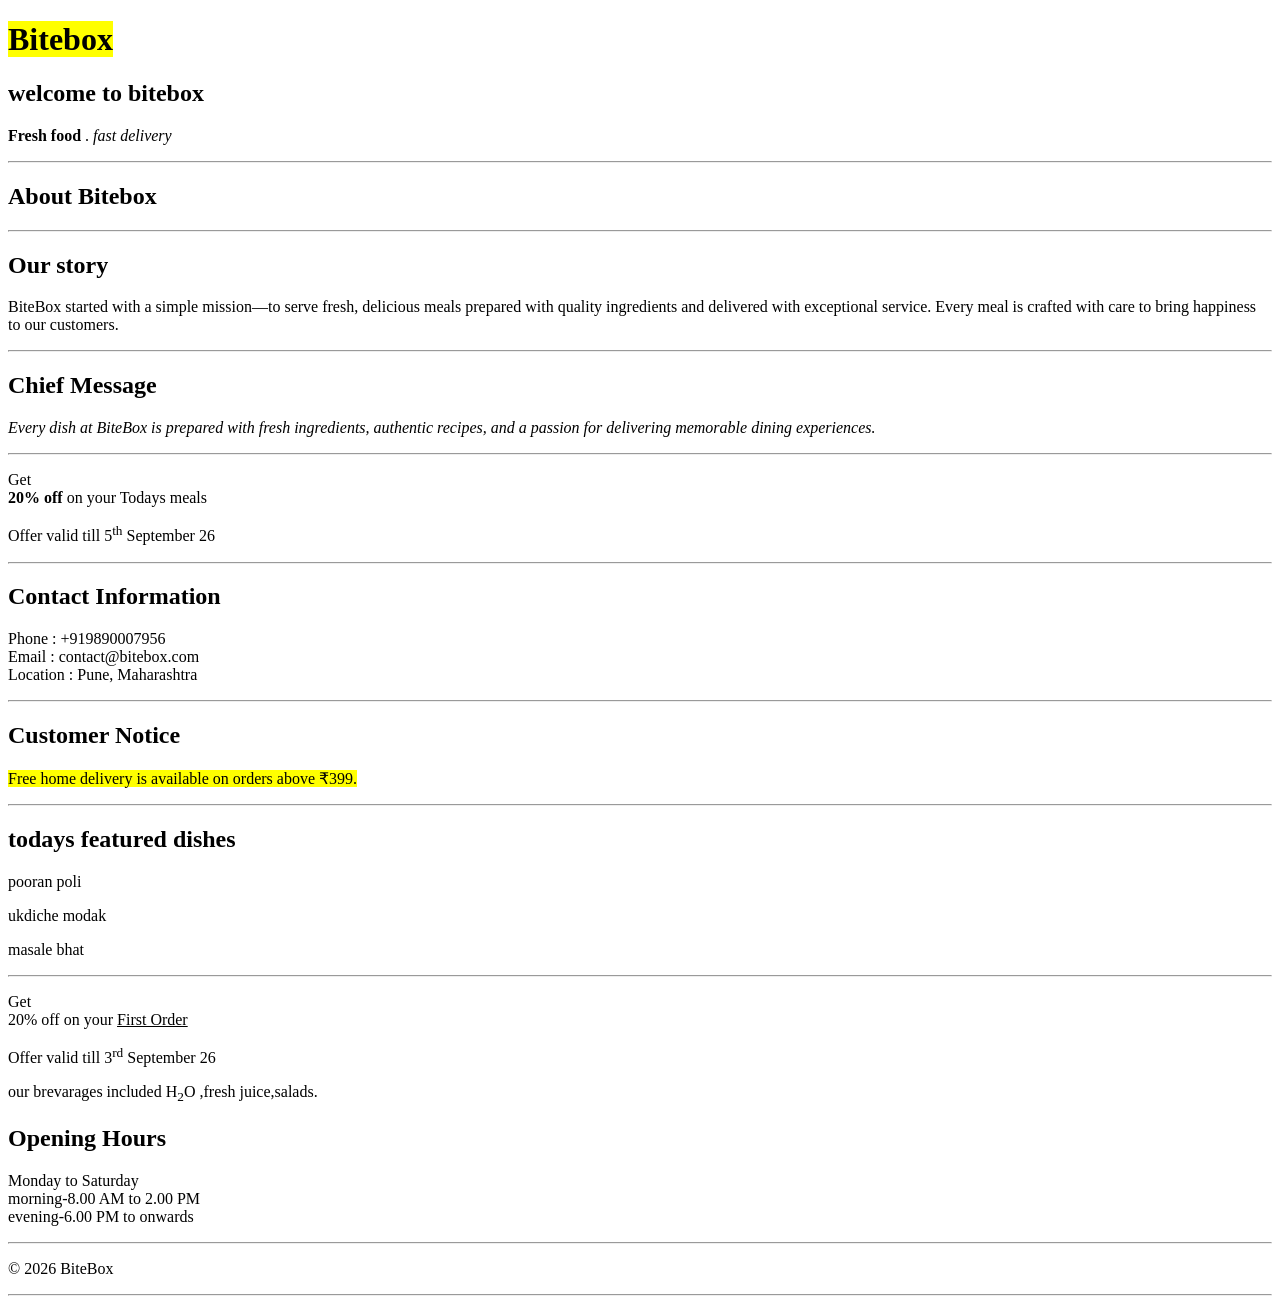
==== index.html @ a199a74f "bitebox code" ====
<!DOCTYPE html>
<html lang="en">
<head>
    <meta charset="UTF-8">
    <meta name="viewport" content="width=device-width, initial-scale=1.0">
    <title>Bitebox</title>
</head>
<body>
    <h1><mark>Bitebox</mark></h1>
    <h2>welcome to bitebox</h2>
    <p><strong>Fresh food</strong> .
        <em> fast delivery </em></p>
    <hr>
    <h2>
        About Bitebox
    </h2>

    <hr>
    <h2>Our story </h2>
    <p>
        BiteBox started with a simple mission—to serve fresh, delicious meals 
  prepared with quality ingredients and delivered with exceptional 
  service. Every meal is crafted with care to bring happiness to our 
  customers.
    </p>

    <hr>
    <h2>Chief Message</h2>
    <p>
        <em>
Every dish at BiteBox is prepared with fresh ingredients, authentic recipes,
and a passion for delivering memorable dining experiences.
</em>
    </p>
     <hr>
    <p>Get <br><strong>20% off </strong>on your Todays meals </p>
    <p>Offer valid till 5<sup>th</sup> September 26</p>

    <hr>
    <p>
        <h2> Contact Information </h2>
        Phone : +919890007956
        <br>
        Email : contact@bitebox.com
        <br>
    Location : Pune, Maharashtra
    </p>
    <hr>
     <h2> Customer Notice </h2>
<p>
  
     <mark>
    Free home delivery is available on orders above ₹399.
    </mark>
  
</p>
    <hr>
   
    <h2>todays featured dishes </h2>
    <p>pooran poli </p>
    <p>ukdiche modak</p>
    <p>masale bhat</p>
   
    <hr>
    <p>Get <br>20% off on your <u>First Order</u> </p>
    <p>Offer valid till 3<sup>rd</sup> September 26</p>
    <p>our brevarages included H<sub>2</sub>O ,fresh juice,salads.</p>
    <h2>Opening Hours </h2>
    <p>Monday to Saturday
   
        <br>
       morning-8.00 AM to 2.00 PM 
    <br>
       evening-6.00 PM to onwards</p>
   
       <hr>
    <p>© 2026 BiteBox</p>
   
    <hr>
</body>
</html>
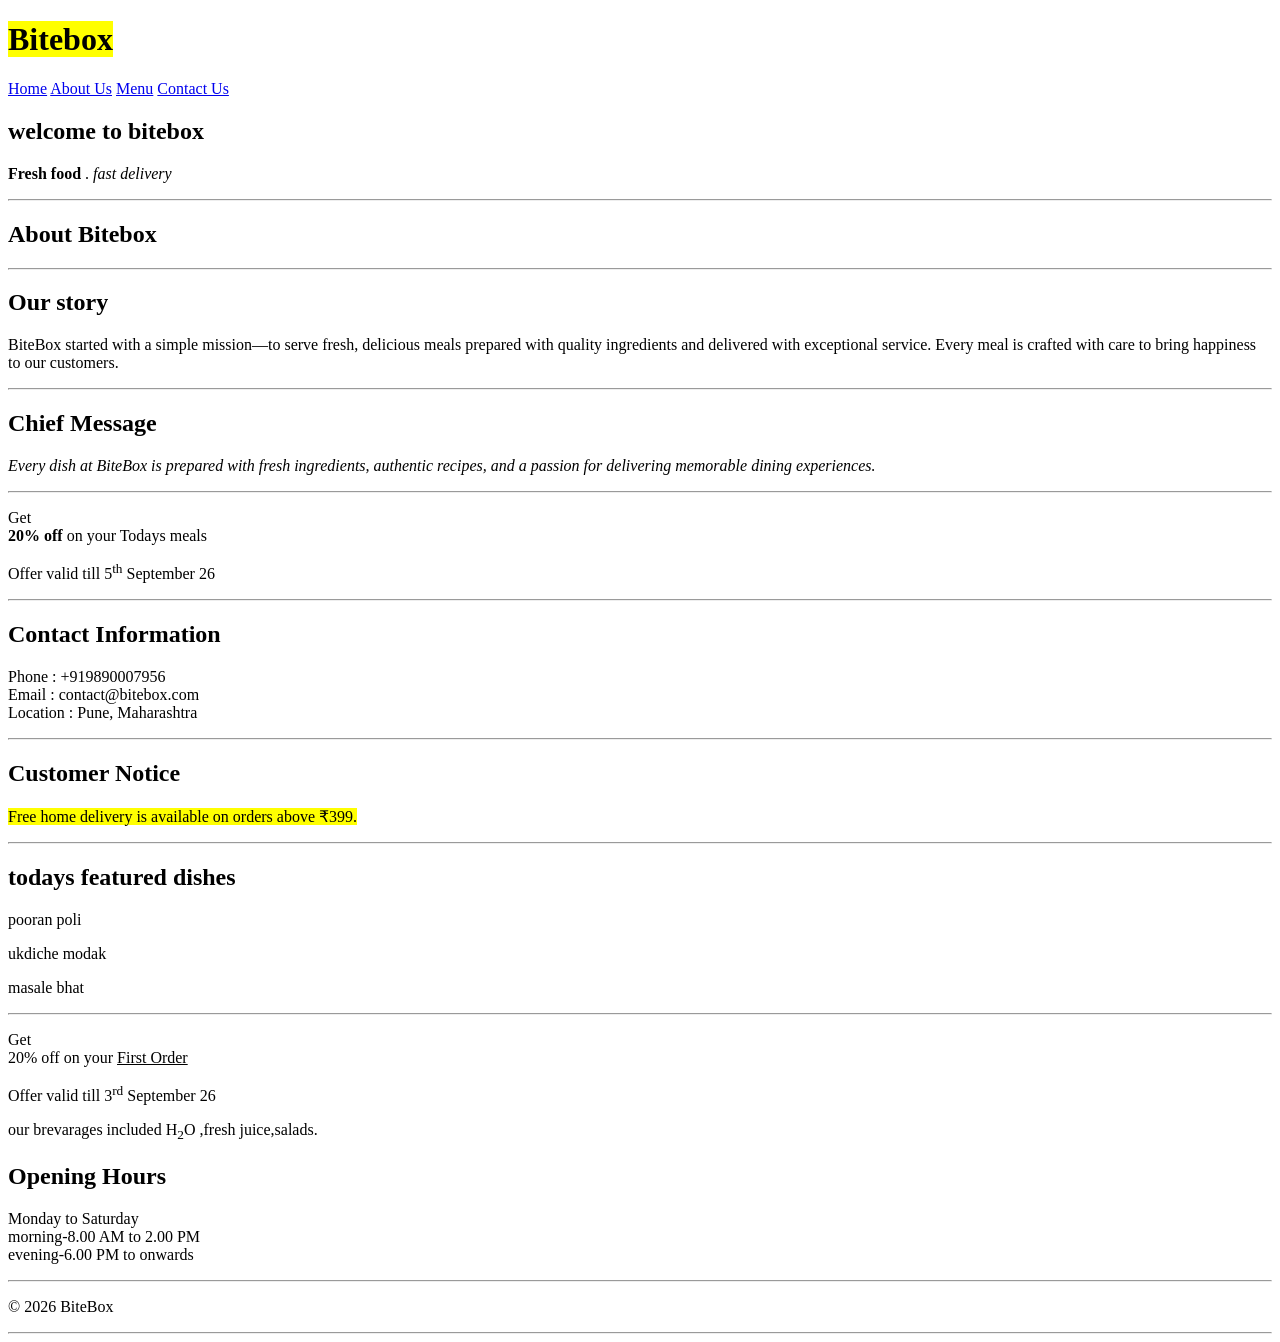
==== commit e1589ea2: "day 3" ====
--- a/index.html
+++ b/index.html
@@ -6,7 +6,17 @@
     <title>Bitebox</title>
 </head>
 <body>
+
+    
     <h1><mark>Bitebox</mark></h1>
+
+    <p>
+     <a href="index.html">Home</a>
+     <a href="about.html">About Us</a>
+     <a href="menu.html">Menu</a>
+     <a href="contact.html">Contact Us</a>
+
+    </p>
     <h2>welcome to bitebox</h2>
     <p><strong>Fresh food</strong> .
         <em> fast delivery </em></p>
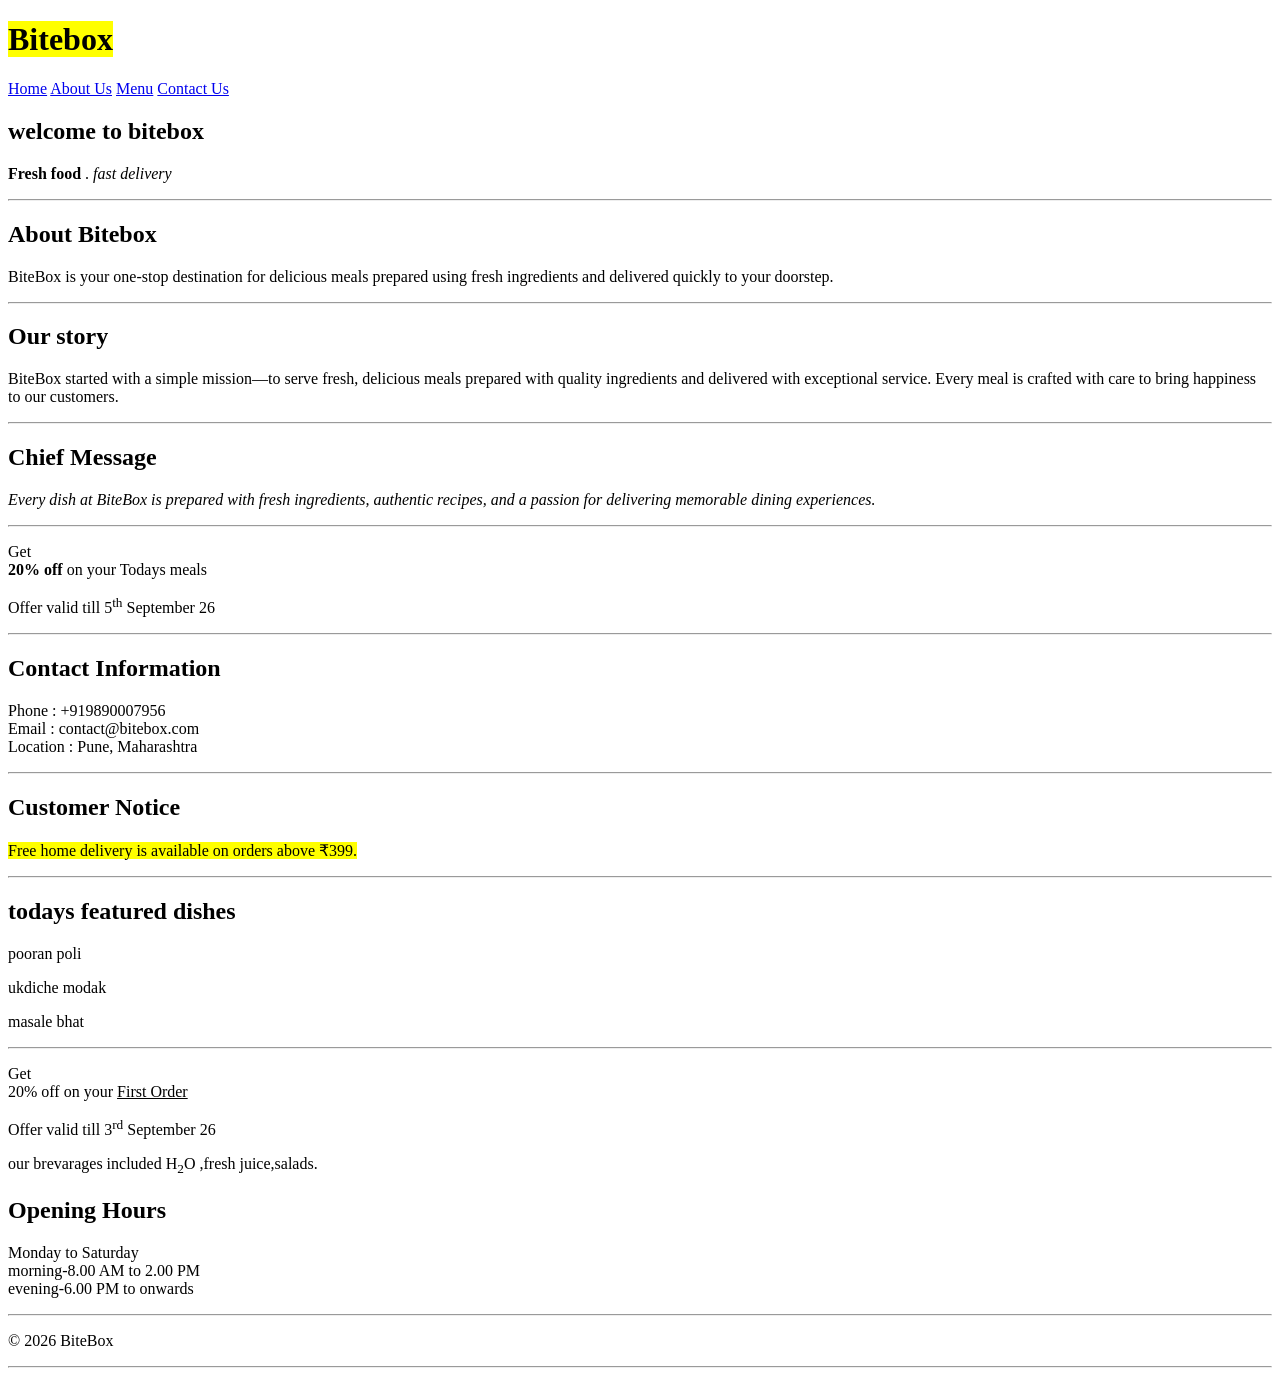
==== commit ef537fcb: "semantic code" ====
--- a/index.html
+++ b/index.html
@@ -10,22 +10,33 @@
     
     <h1><mark>Bitebox</mark></h1>
 
-    <p>
+    <nav>
      <a href="index.html">Home</a>
      <a href="about.html">About Us</a>
      <a href="menu.html">Menu</a>
      <a href="contact.html">Contact Us</a>
 
-    </p>
+    </nav>
+    <main>
+        <section>
     <h2>welcome to bitebox</h2>
     <p><strong>Fresh food</strong> .
         <em> fast delivery </em></p>
+        </section>
     <hr>
+    <section>
     <h2>
         About Bitebox
     </h2>
+    <p>
+         BiteBox is your one-stop destination for delicious meals 
+         prepared using fresh ingredients and delivered quickly
+         to your doorstep.
+        </p>
+    </section>
 
     <hr>
+    <section>
     <h2>Our story </h2>
     <p>
         BiteBox started with a simple mission—to serve fresh, delicious meals 
@@ -33,8 +44,10 @@
   service. Every meal is crafted with care to bring happiness to our 
   customers.
     </p>
+    </section>
 
     <hr>
+    <section>
     <h2>Chief Message</h2>
     <p>
         <em>
@@ -42,11 +55,14 @@
 and a passion for delivering memorable dining experiences.
 </em>
     </p>
+    </section>
      <hr>
+     <section>
     <p>Get <br><strong>20% off </strong>on your Todays meals </p>
     <p>Offer valid till 5<sup>th</sup> September 26</p>
-
+    </section>
     <hr>
+    <section>
     <p>
         <h2> Contact Information </h2>
         Phone : +919890007956
@@ -55,7 +71,9 @@
         <br>
     Location : Pune, Maharashtra
     </p>
+    </section>
     <hr>
+    <aside>
      <h2> Customer Notice </h2>
 <p>
   
@@ -64,17 +82,20 @@
     </mark>
   
 </p>
+</aside>
     <hr>
-   
+   <article>
     <h2>todays featured dishes </h2>
     <p>pooran poli </p>
     <p>ukdiche modak</p>
     <p>masale bhat</p>
-   
+   </article>
     <hr>
     <p>Get <br>20% off on your <u>First Order</u> </p>
     <p>Offer valid till 3<sup>rd</sup> September 26</p>
     <p>our brevarages included H<sub>2</sub>O ,fresh juice,salads.</p>
+
+    <section>
     <h2>Opening Hours </h2>
     <p>Monday to Saturday
    
@@ -82,9 +103,13 @@
        morning-8.00 AM to 2.00 PM 
     <br>
        evening-6.00 PM to onwards</p>
+    </section>
+ </main>
    
        <hr>
+       <footer>
     <p>© 2026 BiteBox</p>
+    </footer>
    
     <hr>
 </body>
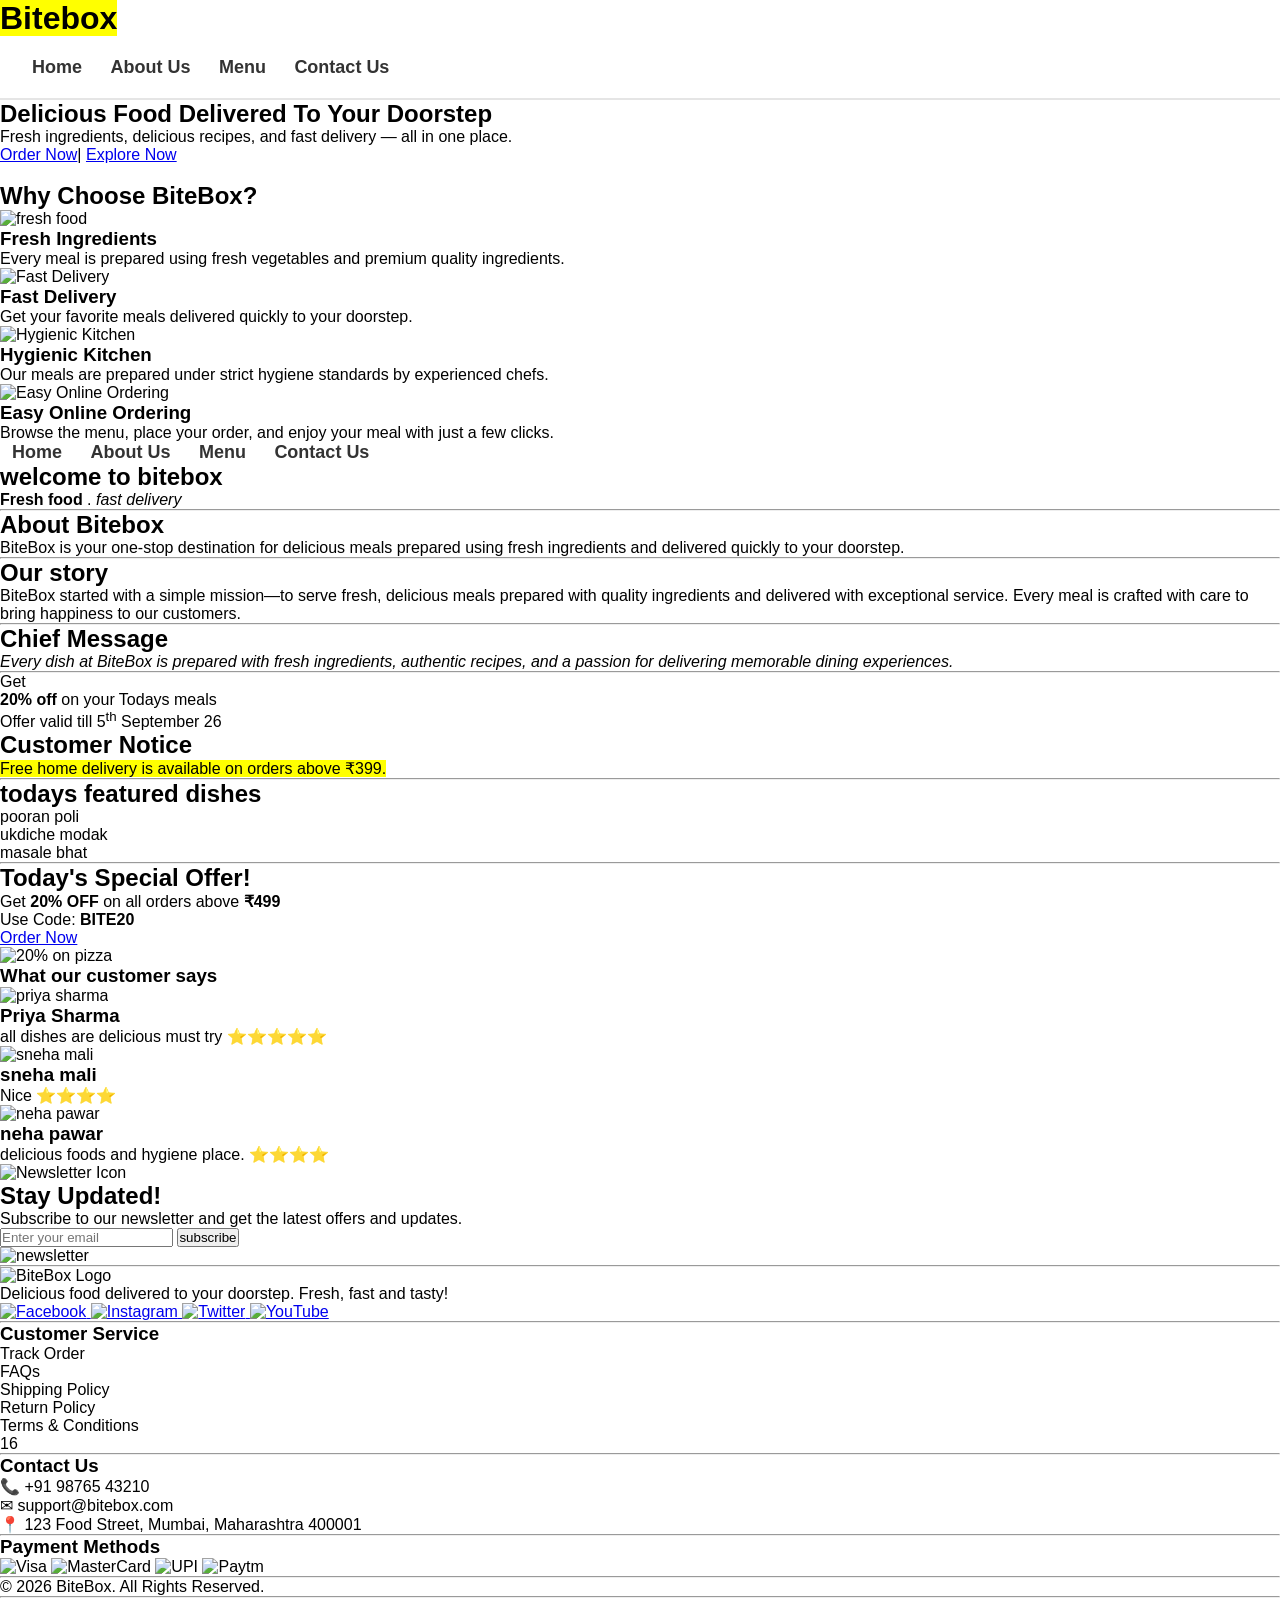
==== commit a05de5a1: "add section,css&more" ====
--- a/index.html
+++ b/index.html
@@ -4,12 +4,70 @@
     <meta charset="UTF-8">
     <meta name="viewport" content="width=device-width, initial-scale=1.0">
     <title>Bitebox</title>
+    <link rel="stylesheet" href="./css/style.css">
 </head>
 <body>
 
     
     <h1><mark>Bitebox</mark></h1>
-
+    
+    <header>
+    <nav>
+         <a href="index.html">Home</a>
+     <a href="about.html">About Us</a>
+     <a href="menu.html">Menu</a>
+     <a href="contact.html">Contact Us</a>
+    </nav>
+    </header>
+    
+    <Section><!--hero section-->
+    <h1> Delicious Food Delivered To Your Doorstep</h1>
+    <p>
+        Fresh ingredients, delicious recipes, and fast delivery 
+        — all in one place.
+    </p>
+    <a href="menu.html">Order Now</a>|
+    <a href="menu.html">Explore Now</a>
+    </Section>
+    <br>
+    <section id="features"><!--why choose bitebox-->
+      <h2>Why Choose BiteBox?</h2>
+      <article>
+        <img src="C:\bitebox\assets\images\fresh" alt="fresh food" width="80">
+        <h3>Fresh Ingredients</h3>
+        <p>
+            Every meal is prepared using fresh vegetables and premium 
+                    quality ingredients.
+        </p>
+      </article>
+      <article>
+                <img src="C:\bitebox\assets\images\fast_delivery.jpeg" 
+                alt="Fast Delivery" width="80">
+                <h3>Fast Delivery</h3>
+                <p>
+                    Get your favorite meals delivered quickly to your doorstep.
+                </p>
+    </article>   
+     <article>
+                <img src="C:\bitebox\assets\images\hygienic.jpeg" alt="Hygienic Kitchen" 
+                 width="80">
+                <h3>Hygienic Kitchen</h3>
+                <p>
+                    Our meals are prepared under strict hygiene standards by 
+                    experienced chefs.
+                </p>
+     </article>
+     <article>
+                <img src="C:\bitebox\assets\images\easy.jpeg" alt="Easy Online Ordering" 
+                width="80">
+                <h3>Easy Online Ordering</h3>
+                <p>
+                    Browse the menu, place your order, and enjoy your meal with 
+                    just a few clicks.
+                </p>
+            </article>
+
+    </section>
     <nav>
      <a href="index.html">Home</a>
      <a href="about.html">About Us</a>
@@ -61,18 +119,7 @@
     <p>Get <br><strong>20% off </strong>on your Todays meals </p>
     <p>Offer valid till 5<sup>th</sup> September 26</p>
     </section>
-    <hr>
-    <section>
-    <p>
-        <h2> Contact Information </h2>
-        Phone : +919890007956
-        <br>
-        Email : contact@bitebox.com
-        <br>
-    Location : Pune, Maharashtra
-    </p>
-    </section>
-    <hr>
+   
     <aside>
      <h2> Customer Notice </h2>
 <p>
@@ -91,24 +138,143 @@
     <p>masale bhat</p>
    </article>
     <hr>
-    <p>Get <br>20% off on your <u>First Order</u> </p>
-    <p>Offer valid till 3<sup>rd</sup> September 26</p>
-    <p>our brevarages included H<sub>2</sub>O ,fresh juice,salads.</p>
-
-    <section>
-    <h2>Opening Hours </h2>
-    <p>Monday to Saturday
-   
-        <br>
-       morning-8.00 AM to 2.00 PM 
-    <br>
-       evening-6.00 PM to onwards</p>
-    </section>
+
+
+    <!--offer section -->
+    <section id="offer">
+        <div class="offer_content">
+            <h2>Today's Special Offer!</h2>
+            <p> Get <strong>20% OFF</strong> on all orders above 
+                <strong>₹499</strong>
+            </p>
+            <p> Use Code: <strong>BITE20</strong> </p>
+                <a href="menu.html"> Order Now </a>
+        </div>
+
+        <div class="offer_image">
+        <img src="C:\bitebox\assets\images\pizza_discount.jpeg" alt="20% on pizza" width="420" height="420>
+        <img src="C:\bitebox\assets\images\badge.jpeg" alt="garde1" width="180" 
+                height="180">
+        </div>
+    </section>
+
+    <!--customer reviwes-->
+    <section id="reviwes--">
+        <h3>What our customer says</h3>
+        <article>
+        <img src="C:\bitebox\assets\images\customer1.jpeg" alt="priya sharma" width="80" height="80">
+        <h3>Priya Sharma</h3>
+        <p>all dishes are delicious must try 
+            <span>⭐️⭐️⭐️⭐️⭐️</span>
+        </p>
+        </article>
+
+        <article>
+        <img src="C:\bitebox\assets\images\customer2.jpeg" alt="sneha mali" width="80" height="80">
+        <h3>sneha mali</h3>
+        <p>Nice 
+            <span>⭐️⭐️⭐️⭐️</span>
+        </p>
+        </article>
+
+        <article>
+        <img src="C:\bitebox\assets\images\customer3.jpeg" alt="neha pawar" width="80" height="80">
+        <h3>neha pawar</h3>
+        <p>delicious foods and hygiene place.
+            <span>⭐️⭐️⭐️⭐️</span>
+        </p>
+        </article>
+    </section>
+    
+    <section id="news_letter">
+        <div class="newsletter-content">
+        <img src="C:\bitebox\assets\images\mail.jpeg" alt="Newsletter Icon">
+        <div>
+            <h2>Stay Updated!</h2>
+            <p> Subscribe to our newsletter and get the latest
+                offers and updates.
+            </p>
+        </div>
+     </div>
+
+     <div class="newsletter_form">
+    <input type="text" placeholder="Enter your email">
+    <button>subscribe</button>
+    </div>
+
+    <div class="newsletter_image">
+        <img src="C:\bitebox\assets\images\newsletter.jpeg" alt="newsletter" width="180" height="120">
+    </div>
+    </section>
+    
+    
  </main>
    
        <hr>
        <footer>
-    <p>© 2026 BiteBox</p>
+    <!--footer section-->
+    <footer>
+
+    <!-- Footer Logo Section -->
+    <section>
+        <img src="C:\bitebox\assets\images\footer_logo.jpg" alt="BiteBox Logo" width="180">
+        <p> Delicious food delivered to your doorstep.
+            Fresh, fast and tasty!
+        </p>
+
+        <a href="#">
+            <img src="C:\bitebox\assets\images\facebook.png" alt="Facebook" width="35" height="35">
+        </a>
+
+        <a href="#">
+            <img src="C:\bitebox\assets\images\instagram.jpeg" alt="Instagram" width="35" height="35">
+        </a>
+
+        <a href="#">
+            <img src="C:\bitebox\assets\images\twitter.jpeg" alt="Twitter" width="35" height="35">
+        </a>
+        <a href="#">
+            <img src="C:\bitebox\assets\images\youtube.jpeg" alt="YouTube" width="35" height="35">
+        </a>
+    </section>
+
+    <hr>
+    <!-- Customer Service -->
+    <section>
+        <h3>Customer Service</h3>
+        <ul>
+            <li>Track Order</li>
+            <li>FAQs</li>
+            <li>Shipping Policy</li>
+            <li>Return Policy</li>
+            <li>Terms & Conditions</li>
+        </ul>
+16
+    </section>
+
+    <hr>
+
+    <!-- Contact Information -->
+    <section>
+        <h3>Contact Us</h3>
+        <p>📞 +91 98765 43210</p>
+        <p>✉ support@bitebox.com</p>
+        <p>📍 123 Food Street, Mumbai, Maharashtra 400001 </p>
+    </section>
+
+    <hr>
+
+    <!-- Payment Methods -->
+    <section>
+        <h3>Payment Methods</h3>
+        <img src="C:\bitebox\assets\images\visa.jpg" alt="Visa" width="60">
+        <img src="C:\bitebox\assets\images\mastercard.png" alt="MasterCard" width="60">
+        <img src="C:\bitebox\assets\images\upi.png" alt="UPI" width="60">
+        <img src="C:\bitebox\assets\images\paytm.jpeg"  alt="Paytm" width="60">
+    </section>
+
+    <hr>
+    <p> © 2026 BiteBox. All Rights Reserved. </p>
     </footer>
    
     <hr>
--- a/css/style.css
+++ b/css/style.css
@@ -0,0 +1,26 @@
+*{
+    margin: 0;
+    padding:0;
+    box-sizing: border-box;
+    font-family: Arial, Helvetica, sans-serif;
+}
+
+header{
+    background-color:#ffffff;
+    padding: 20px;
+    border-bottom: 2px solid #e5e5e5;
+}
+
+nav a{
+text-decoration: none;
+    color: #333333;
+    font-size: 18px;
+    font-weight: 600;
+    margin: 0 12px;
+
+}
+
+nav a:hover{
+    color: #ff6b00;
+    text-decoration: underline;
+}
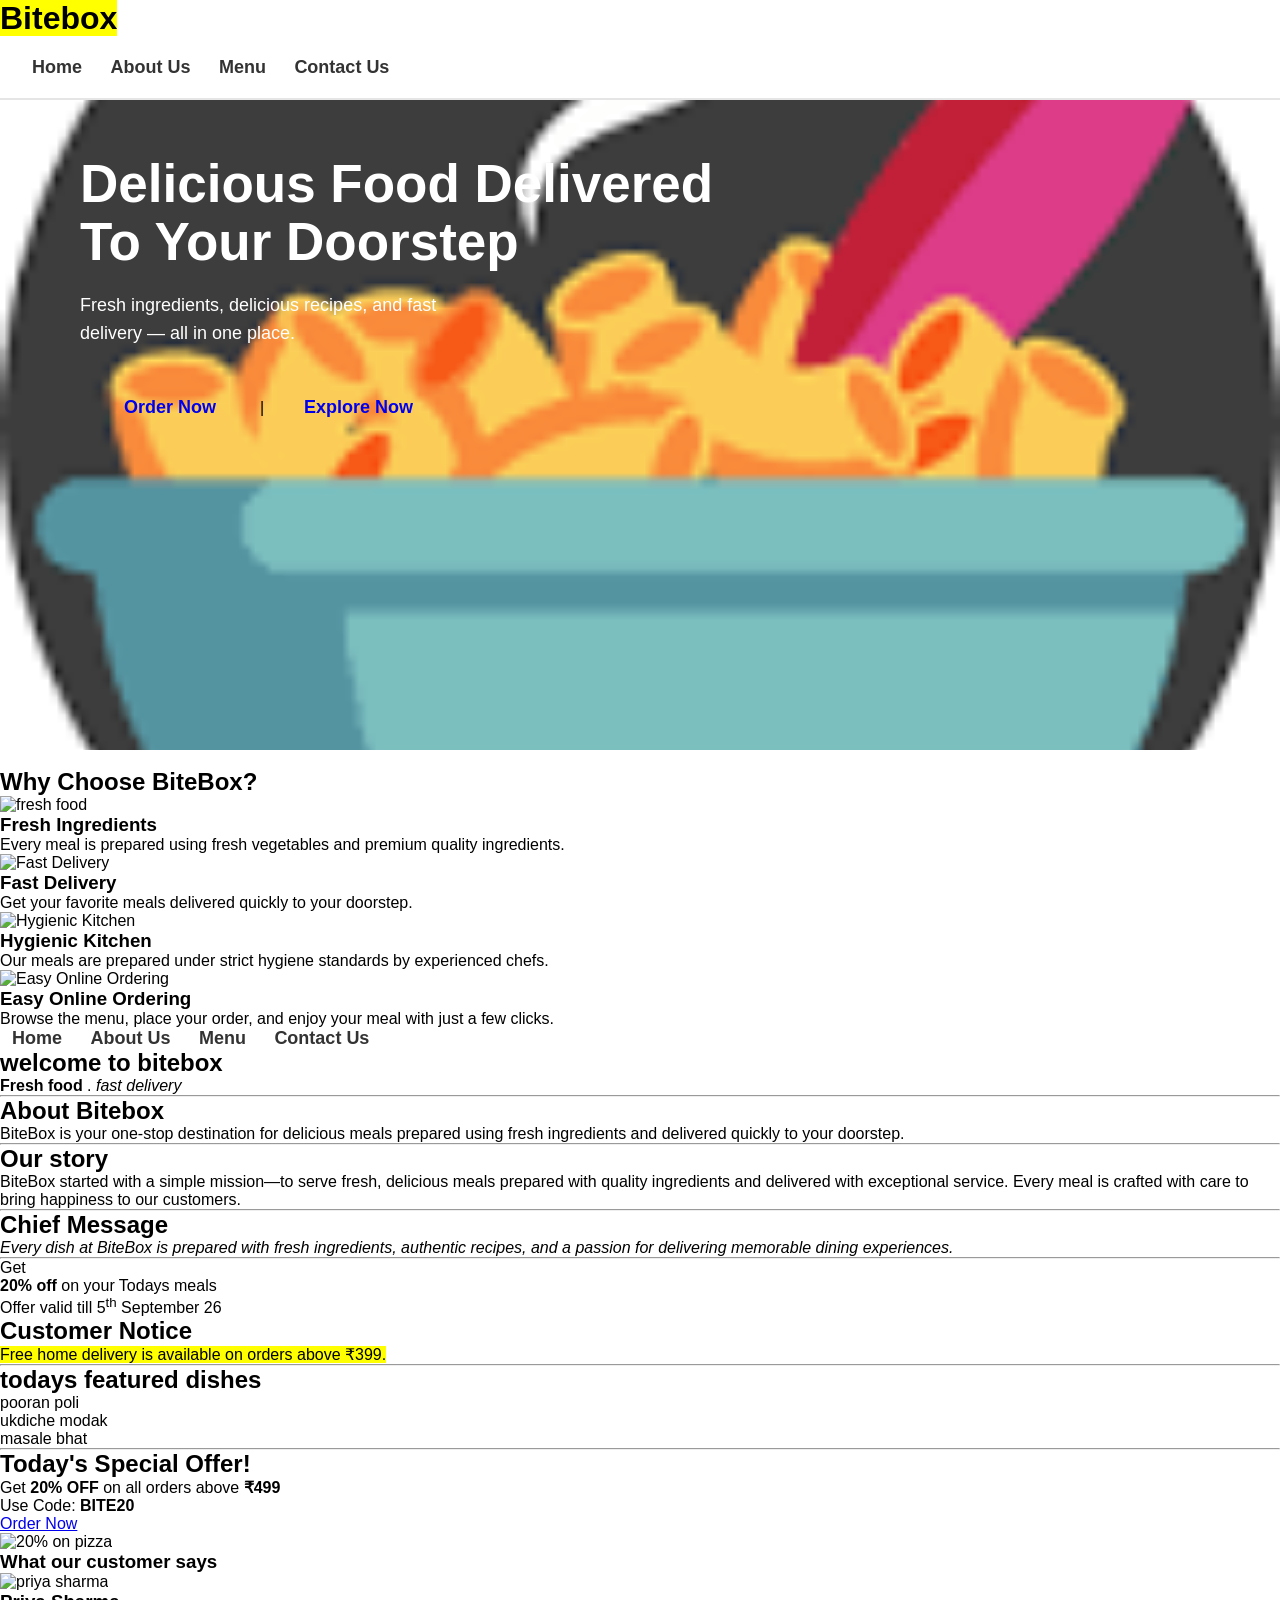
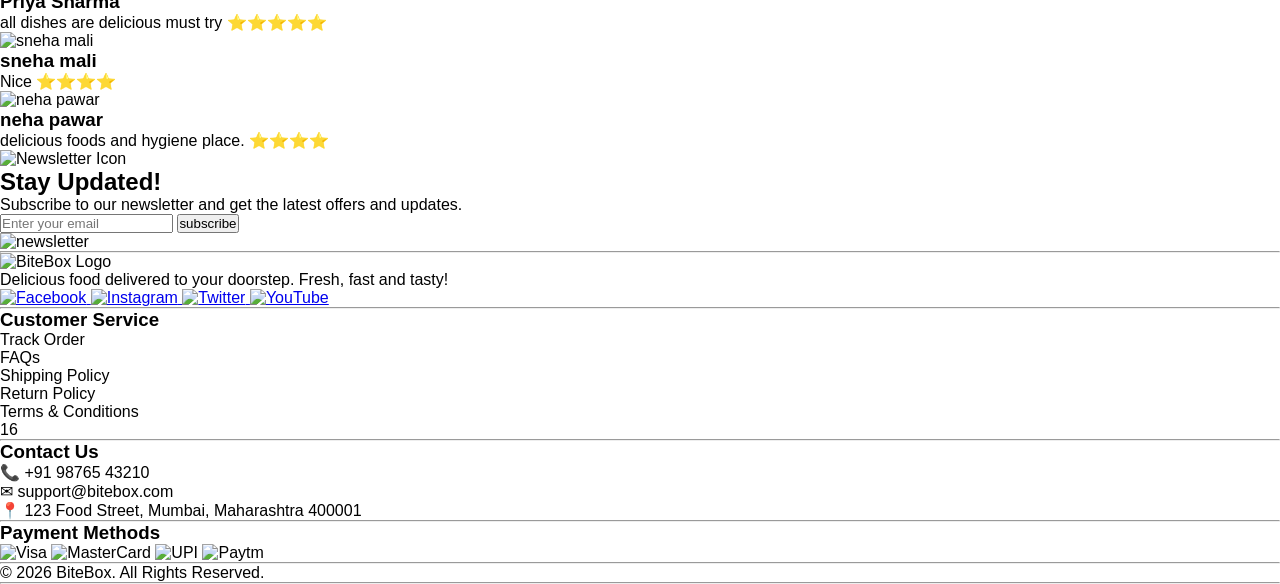
==== commit da0a47fb: "css adding" ====
--- a/index.html
+++ b/index.html
@@ -5,6 +5,12 @@
     <meta name="viewport" content="width=device-width, initial-scale=1.0">
     <title>Bitebox</title>
     <link rel="stylesheet" href="./css/style.css">
+    
+    <link rel="preconnect" href="https://fonts.googleapis.com">
+    <link rel="preconnect" href="https://fonts.gstatic.com" crossorigin>
+    <link href="https://fonts.googleapis.com/css2?family=Great+Vibes&family
+    =Montserrat:wght@400;600;700;800&family=Pacifico&family=Poppins:wght@300;
+    400;500;600;700&display=swap" rel="stylesheet">
 </head>
 <body>
 
@@ -20,14 +26,16 @@
     </nav>
     </header>
     
-    <Section><!--hero section-->
+    <Section id="home-hero"><!--hero section-->
     <h1> Delicious Food Delivered To Your Doorstep</h1>
     <p>
         Fresh ingredients, delicious recipes, and fast delivery 
         — all in one place.
     </p>
+    <div class="hero-buttons">
     <a href="menu.html">Order Now</a>|
     <a href="menu.html">Explore Now</a>
+    </div>
     </Section>
     <br>
     <section id="features"><!--why choose bitebox-->
--- a/css/style.css
+++ b/css/style.css
@@ -23,4 +23,314 @@
 nav a:hover{
     color: #ff6b00;
     text-decoration: underline;
-}+}
+
+#home-hero{
+ 
+    background-image: url(../assets/images/pasta_icon.png);
+ 
+    background-repeat: no-repeat;
+ 
+    background-position: center;
+ 
+    background-size: cover;
+ 
+    height: 650px;
+    padding: 55px 80px;
+
+}
+
+#home-hero h1{
+    color: white;
+    font-family: "Montserrat", sans-serif;
+    font-size: 53px;
+    font-weight: 800;
+    line-height: 58px;
+    width: 650px;
+    margin-bottom: 20px;
+}
+
+#home-hero h1 span{
+    color: #F5A300;
+}
+
+#home-hero p{
+ 
+    color: white;
+ 
+    font-size: 18px;
+ 
+    line-height: 28px;
+ 
+    width: 420px;
+ 
+    margin-bottom: 35px;
+ 
+}
+
+.hero-buttons{
+    margin-top: 35px;
+}
+ 
+.hero-buttons a{
+    display: inline-block;
+    min-width: 180px;
+    padding: 15px 30px;
+    text-align: center;
+    text-decoration: none;
+    font-size: 18px;
+    font-weight: 600;
+    border-radius: 6px;
+    transition: 0.3s;
+}
+
+.order-btn{
+ 
+    background-color: #F44336;
+ 
+    color: white;
+ 
+    margin-right: 15px;
+    
+ 
+}
+ 
+.menu-btn{
+ 
+    background-color: transparent;
+ 
+    color: white;
+ 
+    border: 2px solid white;
+
+}
+.order-btn:hover{
+ 
+    background-color: #D32F2F;
+ 
+}
+ 
+.menu-btn:hover{
+ 
+    background-color: white;
+ 
+    color: #222;
+ 
+}
+
+#menu-hero{
+    background-image: url("../assets/images/menubackground.jpeg");
+
+    background-repeat:repeat;
+
+    background-position: center;
+
+    background-size: cover;
+    width:400px;
+    height: 320px;
+    text-align: center;
+    padding-top: 65px;
+    
+}
+
+#menu-hero h1{
+    font-family: "Great Vibes", cursive;
+   font-size:56px;
+   line-height:60px;
+
+    font-weight: 400;
+
+    color: white;
+
+    text-align: center;
+
+    text-shadow: 2px 2px 8px rgba(0,0,0,0.5);
+
+    margin-bottom: 10px;
+
+}
+
+
+#menu-hero p{
+    color: white;
+
+    font-size: 20px;
+
+    line-height: 34px;
+
+    width: 700px;
+
+    text-align: center;
+
+    margin: 0 auto 35px;
+}
+
+#categories{
+
+    background-color: #ffffff;
+
+    padding: 60px 80px;
+
+    text-align: center;
+
+}
+
+#categories h2{
+    font-size: 40px;
+
+    font-weight: 700;
+
+    color: #222222;
+
+    margin-bottom: 50px;
+
+    position: relative;
+
+    display: inline-block;
+}
+
+#categories h2{
+    font-size: 40px;
+
+    font-weight: 700;
+
+    color: #222222;
+
+    margin-bottom: 50px;
+
+    position: relative;
+
+    display: inline-block;
+}
+
+#contact-hero{
+    background-image: url("../assets/images/contactbackground.jpeg");
+ 
+    background-repeat: no-repeat;
+ 
+    background-position: 100% 80%;
+ 
+    background-size: cover;
+ 
+    height: 320px;
+ 
+    padding: 60px 80px;
+ 
+    text-align: left;
+}
+
+#contact-hero h2{
+    color:#D32F2F;
+ 
+    font-size: 52px;
+ 
+    font-weight: 700;
+ 
+    margin-bottom: 10px;
+}
+ 
+#contact-hero h2 span{
+ 
+    color: #ff6b00;
+}
+
+/* Contact Hero Subtitle */
+#contact-hero h3{
+ 
+    color:#D32F2F;
+ 
+    font-size: 24px;
+ 
+    font-weight: 500;
+ 
+    margin-bottom: 20px;
+ 
+}
+
+#contact-hero hr{
+    width: 70px;
+ 
+    height: 4px;
+ 
+    background-color: #ff6b00;
+ 
+    border: none;
+ 
+    border-radius: 10px;
+ 
+    margin-bottom: 25px;
+}
+
+/* Contact Hero Description */
+ 
+#contact-hero p{
+ 
+    color:black;
+ 
+    font-size: 18px;
+ 
+    line-height: 30px;
+ 
+    width: 460px;
+ 
+}
+
+#about-hero{
+    background-image: url("../assets/images/restaurantbackground.jpeg");
+ 
+    background-repeat: no-repeat;
+ 
+    background-position: center;
+ 
+    background-size: cover;
+ 
+    height: 320px;
+ 
+    padding: 60px 80px;
+ 
+    text-align: center;
+}
+
+#about-hero h2{
+    color: #ffffff;
+    font-family: "Montserrat", sans-serif;
+    font-size: 72px;
+    font-weight: 700;
+    line-height: 54px;
+    margin-bottom: 10px;
+}
+ 
+/* About Highlight */
+#about-hero h2 span{
+    font-family: "Allura", cursive;
+    color: #ff6b00;
+    font-size: 62px;
+    font-weight: 400;
+}
+
+#about-hero p{
+ 
+    color: #ffffff;
+ 
+    font-size: 22px;
+ 
+    font-weight: 400;
+ 
+    margin-bottom: 18px;
+ 
+}
+
+	
+#about-hero hr{
+ 
+    width: 45px;
+ 
+    height: 3px;
+ 
+    background-color: #ff6b00;
+ 
+    border: none;
+ 
+    border-radius: 20px;
+ 
+}
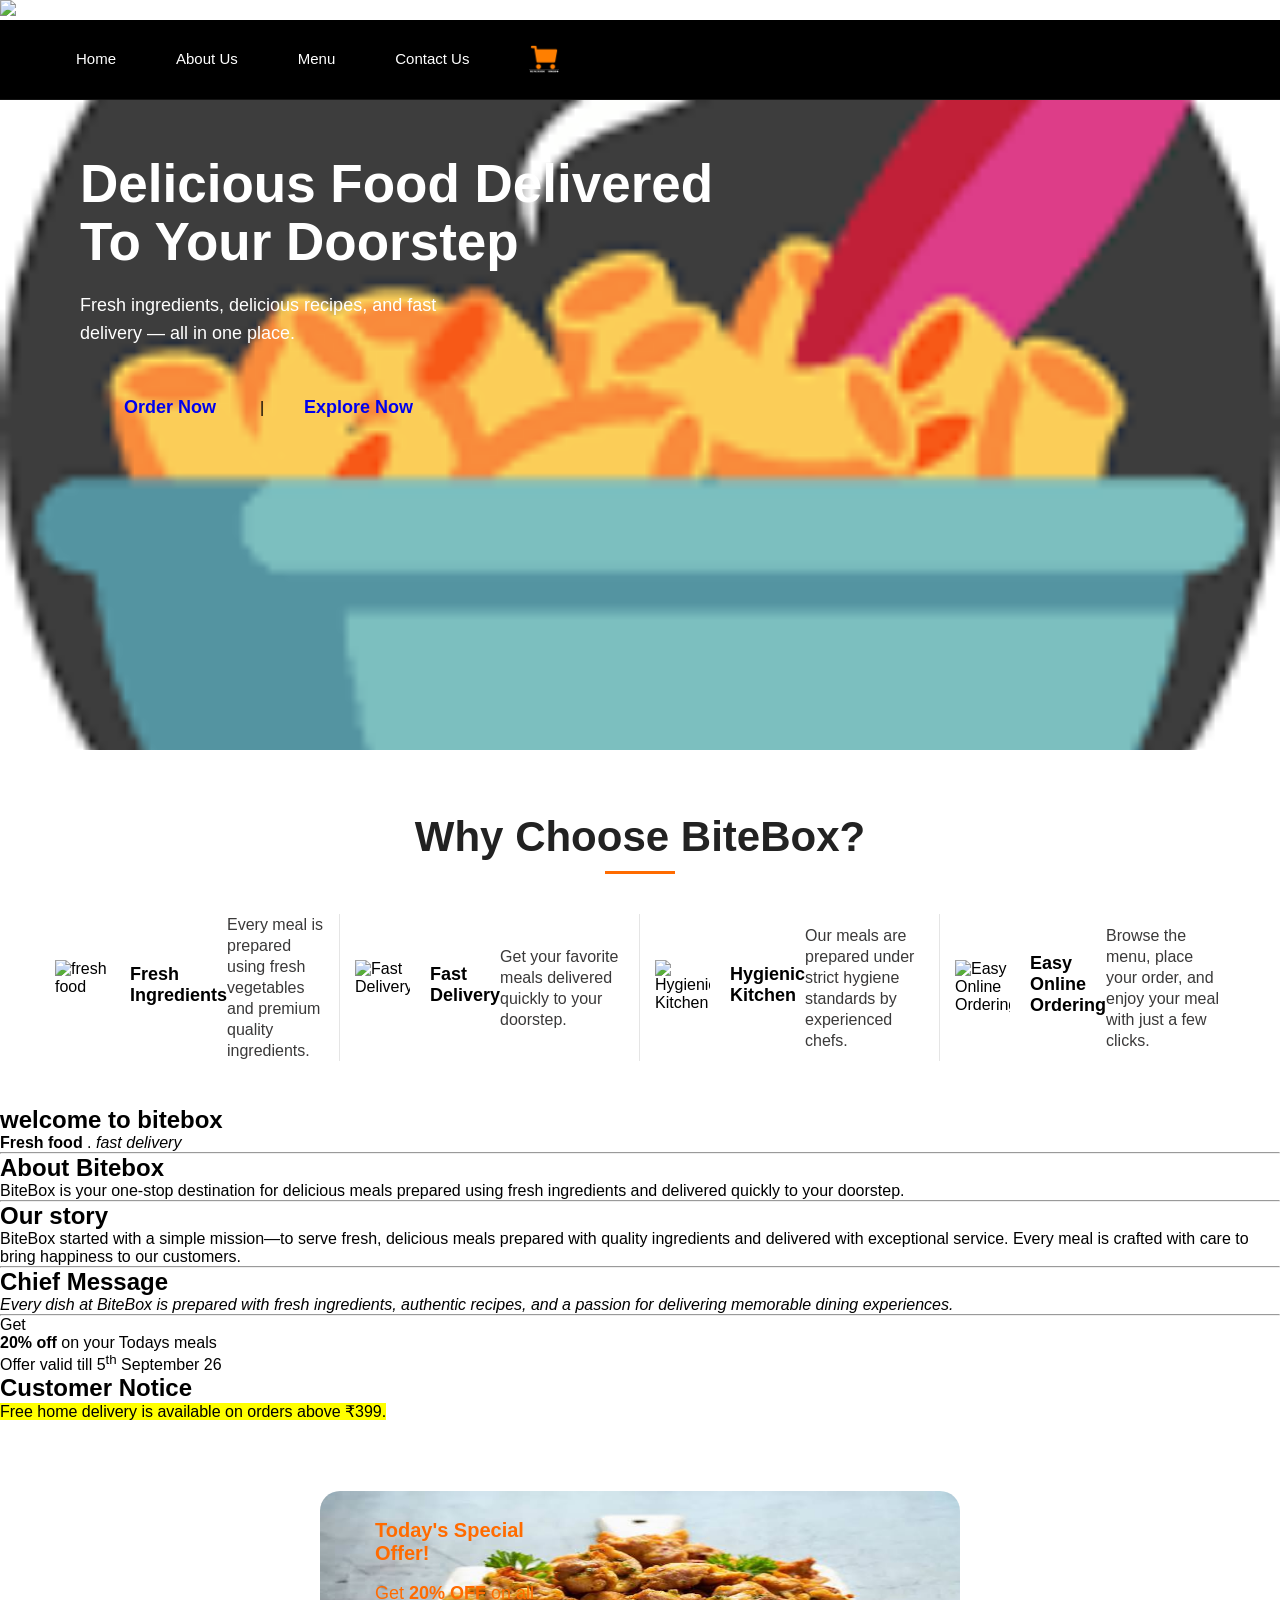
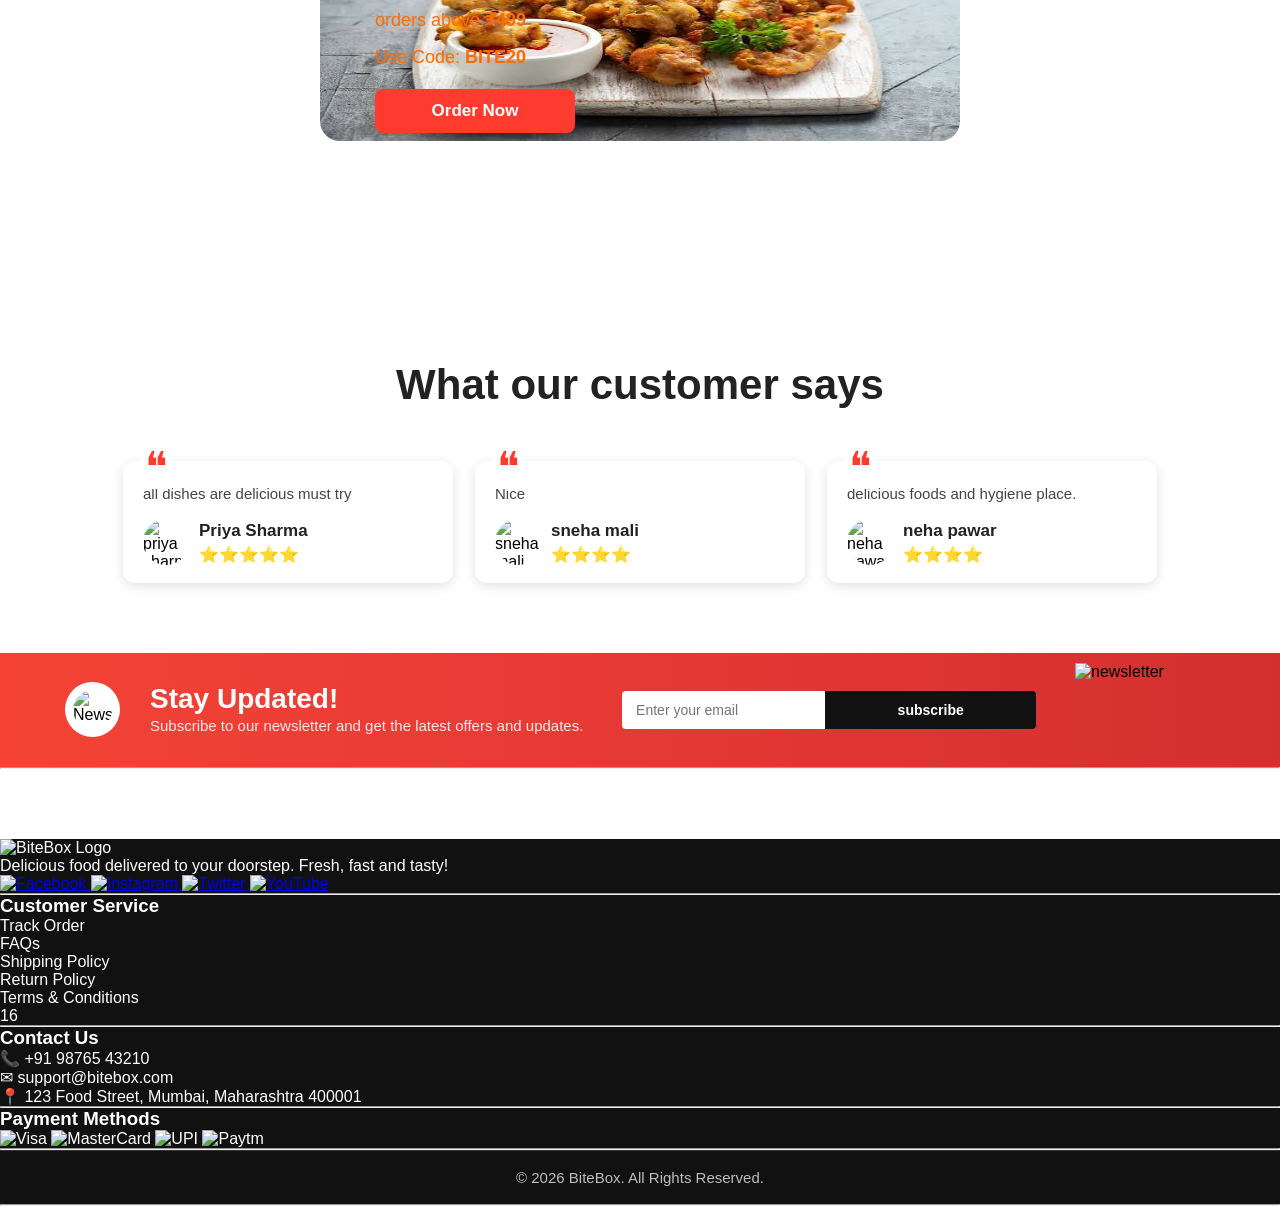
==== commit 9b2b84a9: "add to javascript" ====
--- a/index.html
+++ b/index.html
@@ -5,6 +5,7 @@
     <meta name="viewport" content="width=device-width, initial-scale=1.0">
     <title>Bitebox</title>
     <link rel="stylesheet" href="./css/style.css">
+    <script src="./js/index.js" type="text/javascript"></script>
     
     <link rel="preconnect" href="https://fonts.googleapis.com">
     <link rel="preconnect" href="https://fonts.gstatic.com" crossorigin>
@@ -15,7 +16,7 @@
 <body>
 
     
-    <h1><mark>Bitebox</mark></h1>
+    <img src="C:\bitebox\assets\images\logo.png" width="50px">
     
     <header>
     <nav>
@@ -23,8 +24,15 @@
      <a href="about.html">About Us</a>
      <a href="menu.html">Menu</a>
      <a href="contact.html">Contact Us</a>
+     <a href="cart.html">
+                <img src="assets/icons/cart.png" width="30px">
+            </a>
+     <br><br>
+     
     </nav>
     </header>
+
+    
     
     <Section id="home-hero"><!--hero section-->
     <h1> Delicious Food Delivered To Your Doorstep</h1>
@@ -39,9 +47,9 @@
     </Section>
     <br>
     <section id="features"><!--why choose bitebox-->
-      <h2>Why Choose BiteBox?</h2>
+      <h2>Why Choose BiteBox?</h2><br><br>
       <article>
-        <img src="C:\bitebox\assets\images\fresh" alt="fresh food" width="80">
+        <img src="C:\bitebox\assets\images\freshfood.jpg" alt="fresh food" width="50">
         <h3>Fresh Ingredients</h3>
         <p>
             Every meal is prepared using fresh vegetables and premium 
@@ -76,13 +84,7 @@
             </article>
 
     </section>
-    <nav>
-     <a href="index.html">Home</a>
-     <a href="about.html">About Us</a>
-     <a href="menu.html">Menu</a>
-     <a href="contact.html">Contact Us</a>
-
-    </nav>
+    
     <main>
         <section>
     <h2>welcome to bitebox</h2>
@@ -138,18 +140,15 @@
   
 </p>
 </aside>
-    <hr>
-   <article>
-    <h2>todays featured dishes </h2>
-    <p>pooran poli </p>
-    <p>ukdiche modak</p>
-    <p>masale bhat</p>
-   </article>
-    <hr>
+    
 
 
     <!--offer section -->
     <section id="offer">
+        
+
+       
+        
         <div class="offer_content">
             <h2>Today's Special Offer!</h2>
             <p> Get <strong>20% OFF</strong> on all orders above 
@@ -158,43 +157,54 @@
             <p> Use Code: <strong>BITE20</strong> </p>
                 <a href="menu.html"> Order Now </a>
         </div>
-
-        <div class="offer_image">
-        <img src="C:\bitebox\assets\images\pizza_discount.jpeg" alt="20% on pizza" width="420" height="420>
-        <img src="C:\bitebox\assets\images\badge.jpeg" alt="garde1" width="180" 
-                height="180">
-        </div>
-    </section>
+            
+    </section>
+
+    	<br><br><br><br><br>
+
 
     <!--customer reviwes-->
-    <section id="reviwes--">
+    <section id="reviews">
         <h3>What our customer says</h3>
         <article>
+            <p>all dishes are delicious must try</p>
+            <div class="customer">
         <img src="C:\bitebox\assets\images\customer1.jpeg" alt="priya sharma" width="80" height="80">
-        <h3>Priya Sharma</h3>
-        <p>all dishes are delicious must try 
+        <div><h3>Priya Sharma</h3>
+         
             <span>⭐️⭐️⭐️⭐️⭐️</span>
-        </p>
+        
+        </div>
+        </div>
         </article>
 
         <article>
+            <p>Nice</p>
+            <div class="customer">
         <img src="C:\bitebox\assets\images\customer2.jpeg" alt="sneha mali" width="80" height="80">
-        <h3>sneha mali</h3>
-        <p>Nice 
+        <div><h3>sneha mali</h3>
+         
             <span>⭐️⭐️⭐️⭐️</span>
-        </p>
+        
+        </div>
+    </div>
         </article>
 
         <article>
+            <p>delicious foods and hygiene place.</p>
+            <div class="customer">
         <img src="C:\bitebox\assets\images\customer3.jpeg" alt="neha pawar" width="80" height="80">
-        <h3>neha pawar</h3>
-        <p>delicious foods and hygiene place.
+        <div>
+            <h3>neha pawar</h3>
+        
             <span>⭐️⭐️⭐️⭐️</span>
-        </p>
+        
+        </div>
+        </div>
         </article>
     </section>
     
-    <section id="news_letter">
+    <section id="newsletter">
         <div class="newsletter-content">
         <img src="C:\bitebox\assets\images\mail.jpeg" alt="Newsletter Icon">
         <div>
@@ -205,12 +215,12 @@
         </div>
      </div>
 
-     <div class="newsletter_form">
+     <div class="newsletter-form">
     <input type="text" placeholder="Enter your email">
     <button>subscribe</button>
     </div>
 
-    <div class="newsletter_image">
+    <div class="newsletter-image">
         <img src="C:\bitebox\assets\images\newsletter.jpeg" alt="newsletter" width="180" height="120">
     </div>
     </section>
--- a/css/style.css
+++ b/css/style.css
@@ -121,12 +121,12 @@
 #menu-hero{
     background-image: url("../assets/images/menubackground.jpeg");
 
-    background-repeat:repeat;
-
+
+    background-repeat: no-repeat;
     background-position: center;
 
     background-size: cover;
-    width:400px;
+    
     height: 320px;
     text-align: center;
     padding-top: 65px;
@@ -152,7 +152,7 @@
 
 
 #menu-hero p{
-    color: white;
+    color:#F5A300;
 
     font-size: 20px;
 
@@ -334,3 +334,2717 @@
     border-radius: 20px;
  
 }
+
+
+#features{
+    background-color:#ffffff;
+    padding:45px 25px;
+
+    display:flex;
+    flex-wrap:wrap;
+    justify-content:center;
+}
+
+/* Section Heading */
+
+#features h2{
+    width:100%;
+    text-align:center;
+    font-size:42px;
+    font-weight:700;
+    color:#222222;
+    margin-bottom:40px;
+    position:relative;
+}
+
+#features h2::after{
+    content:"";
+    display:block;
+    width:70px;
+    height:3px;
+    background-color:#ff6b00;
+    margin:10px auto 0;
+}
+
+/* Feature Card */
+
+#features article{
+    width:300px;
+
+ padding:0 15px;
+    display:flex;
+    align-items:center;
+    border-right:1px solid #e5e5e5;
+}
+
+#features article:last-child{
+    border-right:none;
+}
+
+/* Feature Icon */
+
+#features article img{
+    width:55px;
+    height:55px;
+    margin-right:20px;
+    flex-shrink:0;
+}
+
+/* Feature Content */
+
+#features article div{
+    flex:1;
+}
+
+/* Feature Title */
+#features article h3{
+    font-size:18px;
+    font-weight:700;
+
+ color:#000000;
+    margin-bottom:6px;
+}
+
+/* Feature Description */
+#features article p{
+    font-size:16px;
+    color:#3a3939;
+    line-height:21px;
+    margin:0;
+}
+
+/* Cart Hero Heading */
+ 
+#cart-hero h1{
+    color: #ffffff;
+ 
+    font-family: "Lobster", cursive;
+ 
+    font-size: 58px;
+ 
+    font-weight: 400;
+ 
+    text-shadow: 2px 2px 8px rgba(0,0,0,0.5);
+ 
+    margin-bottom: 20px;
+}
+
+.divider{
+    text-align: center;
+    margin-bottom: 25px;
+}
+.divider hr{
+    display: inline-block;
+    width: 120px;
+    height: 3px;
+    background-color: #ff6b00;
+    border: none;
+    border-radius: 20px;
+    vertical-align: middle;
+}
+.divider img{
+    width: 100px;
+    height: 100px;
+    margin: 0 15px;
+    display: inline-block;
+    vertical-align: middle;
+    
+    
+
+}
+
+#cart-hero p{
+ 
+    color: #ffffff;
+ 
+    font-size: 16px;
+ 
+    line-height: 30px;
+ 
+    width: 720px;
+ 
+    margin: 0 auto;
+ 
+}
+
+#offer{
+    width:50%;
+    height:250px;
+    margin:70px auto;
+    padding:28px 55px;
+    box-sizing:border-box;
+    background-image:url("../assets/images/discount.jpeg");
+    background-repeat:no-repeat;
+    background-size:100% 100%;
+    background-position:center;
+    border-radius:20px;
+}
+/* Offer Content */
+.offer_content{
+    width:38%;
+}
+/* Heading */
+.offer_content h2{
+    font-size:20px;
+    font-weight:800;
+    color:#ff6b00;
+    line-height:1.15;
+    margin-bottom:15px;
+}
+
+.offer_content h2 span{
+    background:linear-gradient(180deg,#ffffff 0%,#fff9d8 25%,#ffe47a 55%,#ffc107 80%,#ff9800 100%);
+    
+}
+
+/* Description */
+.offer_content p{
+    font-size:18px;
+    color:#ff6b00;
+    line-height:1.5;
+    margin-bottom:10px;
+}
+
+
+
+/* Button */
+.offer_content a{
+    display:inline-block;
+    margin-top:8px;
+    padding:12px 32px;
+    background:#ff3b30;
+    color:#ffffff;
+    text-decoration:none;
+    font-size:17px;
+    font-weight:600;
+
+ border-radius:8px;
+    width: 200px;
+    text-align: center;
+}
+
+.offer_content a:hover{
+    background-color: #D32F2F;
+}
+
+#reviews{
+    background:white;
+    padding:60px 30px;
+    display:flex;
+    flex-wrap:wrap;
+    justify-content:center;
+    gap:22px;
+}
+
+/* Section Heading */
+
+#reviews h3{
+    width:100%;
+    text-align:center;
+    font-size:42px;
+    font-weight:700;
+    color:#222222;
+    margin-bottom:30px;
+    position:relative;
+}
+
+#reviews h2::after{
+    content:"";
+    display:block;
+    width:70px;
+    height:3px;
+    background:#ff6b00;
+    margin:10px auto 0;
+}
+
+
+#reviews article{
+    width:330px;
+    background:white;
+    padding:22px 20px 18px;
+    border-radius:12px;
+    box-shadow:0 3px 12px rgba(0,0,0,0.12);
+    position:relative;
+}
+
+/* Quote Icon */
+
+#reviews article::before{
+    content:"❝";
+    position:absolute;
+    top:-14px;
+    left:18px;
+    font-size:42px;
+    color:#ff3b30;
+    background:#ffffff;
+    line-height:1;
+    padding:0 4px;
+}
+
+/* Review Text */
+
+#reviews article>p{
+    font-size:15px;
+    color:#444444;
+    line-height:22px;
+    margin:0 0 14px;
+}
+
+/* Customer Section */
+
+#reviews .customer{
+    display:flex;
+    align-items:center;
+}
+
+/* Customer Image */
+
+#reviews .customer img{
+    width:46px;
+    height:46px;
+    border-radius:50%;
+    object-fit:cover;
+    margin-right:10px;
+}
+
+/* Customer Name */
+
+#reviews .customer h3{
+    font-size:17px;
+    font-weight:700;
+    color:#222222;
+    margin:0 0 4px;
+}
+/* Rating */
+
+#reviews .customer span{
+    color:#f5b301;
+    font-size:16px;
+}
+
+/* Hover Effect */
+
+#reviews article:hover{
+    box-shadow:0 8px 20px rgba(0,0,0,0.18);
+}
+
+#newsletter{
+    width:100%;
+    margin:10px 0 0;
+    padding:10px 65px;
+    background:linear-gradient(to right,#f44336,#e53935,#d32f2f);
+    display:flex;
+    justify-content:space-between;
+    align-items:center;
+    box-sizing:border-box;
+}
+
+/* Left Content */
+
+.newsletter-content{
+    display:flex;
+    align-items:center;
+    gap:30px;
+}
+
+/* Mail Icon */
+
+.newsletter-content img{
+    width:55px;
+    height:55px;
+    background:#ffffff;
+    border-radius:50%;
+    padding:8px;
+}
+
+/* Heading */
+.newsletter-content h2{
+    font-size:28px;
+    font-weight:700;
+    color:#ffffff;
+    margin-bottom:2px;
+    line-height:1.1;
+}
+
+/* Description */
+.newsletter-content p{
+    font-size:15px;
+    color:#ffeaea;
+    line-height:20px;
+    margin:0;
+}
+
+/* Newsletter Form */
+.newsletter-form{
+    display:flex;
+    align-items:center;
+}
+
+/* Email Input */
+.newsletter-form input{
+    width:300px;
+    height:38px;
+    border:none;
+    outline:none;
+    padding:0 14px;
+    font-size:14px;
+    border-radius:4px 0 0 4px;
+}
+
+/* Subscribe Button */
+.newsletter-form button{
+    height:38px;
+    padding:0 24px;
+    border:none;
+    background:#111111;
+    color:#ffffff;
+    font-size:14px;
+    font-weight:600;
+    cursor:pointer;
+    border-radius:0 4px 4px 0;
+}
+
+/* Newsletter Image */
+.newsletter-image img{
+    width:140px;
+    height:auto;
+    display:block;
+}
+/* Hover Effect */
+
+.newsletter-form button:hover{
+    background:#000000;
+}
+
+/* Browse Categories Section */
+
+#categories{
+    background-color:#ffffff;
+    padding:60px 30px;
+    text-align:center;
+}
+
+/* Section Heading */
+#categories h2{
+    font-size:42px;
+    font-weight:700;
+    color:#222222;
+    margin-bottom:45px;
+}
+
+#categories h2 span{
+    display:inline-block;
+    width:70px;
+    height:3px;
+    background:#ff3b30;
+    vertical-align:middle;
+    margin:10px 50px;
+    position:relative;
+}
+
+#categories h2 span::before{
+    content:"";
+    width:8px;
+    height:8px;
+    background:#ff3b30;
+    border-radius:50%;
+    position:absolute;
+    top:-2px;
+}
+
+#categories h2 span:first-child::before{
+    right:-12px;
+}
+
+#categories h2 span:last-child::before{
+    left:-12px;
+}
+
+/* Categories Container */
+#categories div{
+    display:flex;
+    justify-content:center;
+    align-items:flex-start;
+    flex-wrap:wrap;
+    gap:55px;
+}
+/* Category Item */
+#categories article{
+    text-align:center;
+}
+
+/* Category Icon */
+
+#categories article img{
+    width:100px;
+    height:90px;
+    padding:10px;
+    background:#ffffff;
+    border:2px solid #f2f2f2;
+    border-radius:50%;
+    object-fit:contain;
+    box-shadow:0 4px 12px rgba(0,0,0,0.12);
+    margin-bottom:15px;
+}
+
+/* Category Name */
+
+#categories article h3{
+    font-size:20px;
+    font-weight:600;
+    color:#333333;
+}
+
+/* Hover Effect */
+
+#categories article img:hover{
+    box-shadow:0 8px 18px rgba(0,0,0,0.18);
+}
+
+#menu-items{
+    background:#ffffff;
+    padding:60px 25px;
+    text-align:center;
+}
+
+/* Section Heading */
+
+#menu-items h2{
+    font-size:42px;
+    font-weight:700;
+    color:#222222;
+    margin-bottom:40px;
+}
+
+#menu-items h2 span{
+    display:inline-block;
+    width:30px;
+    height:3px;
+    background:#ff3b30;
+    margin:0 15px;
+    position:relative;
+    vertical-align:middle;
+}
+
+#menu-items h2 span::before{
+    content:"";
+    width:8px;
+    height:8px;
+    background:#ff3b30;
+    border-radius:50%;
+    position:absolute;
+    top:-2px;
+}
+
+#menu-items h2 span:first-child::before{
+    right:-12px;
+}
+
+#menu-items h2 span:last-child::before{
+    left:-12px;
+}
+
+/* Menu Items Container */
+
+#menu-items > div{
+    display:flex;
+    justify-content:center;
+    flex-wrap:wrap;
+    gap:18px;
+}
+
+/* Menu Item Card */
+
+#menu-items article{
+    width:235px;
+    background:#ffffff;
+    border:1px solid #ececec;
+    border-radius:10px;
+    overflow:hidden;
+    box-shadow:0 3px 10px rgba(0,0,0,0.10);
+    text-align:left;
+    position:relative;
+    margin: 10px;
+}
+
+/* Badge */
+
+.tag{
+    position:absolute;
+    top:8px;
+    left:8px;
+    background:#e53935;
+    color:#ffffff;
+    padding:4px 10px;
+    font-size:11px;
+    font-weight:600;
+    border-radius:20px;
+}
+
+.spicy{
+    background:#ff5722;
+}
+
+/* Food Image */
+
+#menu-items article img{
+    width:100%;
+    height:130px;
+    object-fit:cover;
+    display:block;
+}
+
+/* Food Name */
+
+#menu-items article h3{
+    font-size:17px;
+    font-weight:600;
+    color:#333333;
+    margin:10px;
+}
+
+/* Rating */
+
+.rating{
+    margin:0 10px 8px;
+    color:#f5b301;
+    font-size:15px;
+}
+
+.rating small{
+    color:#666666;
+    font-size:12px;
+}
+
+.price{
+    margin:0 10px 12px;
+    font-size:20px;
+    font-weight:700;
+    color:#333333;
+}
+#menu-items article button{
+    width:calc(100% - 20px);
+    margin:0 10px 12px;
+    padding:9px 0;
+    background:#ffffff;
+    color:#ff4d4d;
+    border:1px solid #ff4d4d;
+    border-radius:6px;
+    cursor:pointer;
+    display:flex;
+    justify-content:center;
+    align-items:center;
+    gap:8px;
+    font-size:14px;
+    font-weight:600;
+}
+
+#menu-items article button img{
+    width:14px;
+    height:14px;
+}
+
+#menu-items article:hover{
+    box-shadow:0 8px 18px rgba(0,0,0,0.18);
+}
+
+#story{
+    background:#ffffff;
+    padding:80px 70px;
+}
+
+/* Layout */
+
+#story article{
+    display:flex;
+    justify-content:center;
+    align-items:center;
+    gap:70px;
+}
+
+/* Restaurant Image */
+
+#story article img{
+    
+    border-radius:16px;
+    box-shadow:0 8px 20px rgba(0,0,0,.12);
+}
+
+/* Right Content */
+
+.story-content{
+    width:520px;
+}
+
+/* Small Heading */
+
+.story-content small{
+    color:#ff6b35;
+    font-size:30px;
+    font-weight:800;
+    font-family:"Allura",cursive;
+}
+
+/* Main Heading */
+
+.story-content h2{
+    font-size:40px;
+    color:#222;
+    line-height:58px;
+    margin:8px 0 20px;
+}
+
+.story-content h2 span{
+    color:#ff6b35;
+    font-family:"Allura",cursive;
+    font-size:56px;
+    font-weight:400;
+}
+
+/* Paragraph */
+
+.story-content p{
+    color:#666;
+    font-size:16px;
+
+    line-height:30px;
+    margin-bottom:18px;
+}
+
+
+
+/* Feature Section */
+
+.story-features{
+    display:flex;
+    justify-content:space-between;
+    margin-top:35px;
+}
+
+
+
+/* Feature */
+
+.story-features article{
+    display:flex;
+    align-items:center;
+    gap:12px;
+}
+
+
+#mission-vision{
+    background:#ffffff;
+    padding:0px 80px;
+}
+
+/* Section Heading */
+
+#mission-vision>h2{
+    text-align:center;
+    font-size:42px;
+    font-weight:700;
+    color:#222222;
+    margin-bottom:50px;
+    position:relative;
+}
+
+#mission-vision>h2::after{
+    content:"";
+    display:block;
+    width:70px;
+    height:3px;
+    background:#ff6b00;
+    margin:12px auto 0;
+}
+
+/* Cards Container */
+
+#mission-vision>div{
+    display:flex;
+    justify-content:center;
+}
+
+/* Card */
+
+#mission-vision article{
+    flex:1;
+    display:flex;
+    align-items:center;
+    gap:22px;
+
+    background:#fff9f4;
+    padding:35px;
+
+    border:1px solid #ffe5d2;
+}
+
+#mission-vision article:first-child{
+    border-radius:15px 0 0 15px;
+    border-right:none;
+}
+
+#mission-vision article:last-child{
+    border-radius:0 15px 15px 0;
+}
+
+/* Divider */
+
+#mission-vision article:last-child{
+    border-left:1px solid #ffd8bf;
+}
+
+/* Icon */
+
+#mission-vision article img{
+    width:65px;
+    height:65px;
+    background:#fff1e6;
+    border-radius:50%;
+    padding:15px;
+    box-sizing:border-box;
+}
+
+/* Card Heading */
+
+#mission-vision article h3{
+    font-size:24px;
+    color:#222222;
+    margin-bottom:10px;
+}
+
+/* Description */
+
+#mission-vision article p{
+    color:#555555;
+    font-size:16px;
+    line-height:28px;
+}
+
+
+#chefs{
+    background:#ffffff;
+    padding:80px 70px;
+    text-align:center;
+}
+/* Small Heading */
+#chefs>small{
+    display:block;
+    font-family:"Allura",cursive;
+
+    font-size:44px;
+    color:#ff6b00;
+    margin-bottom:5px;
+    font-weight: 400;
+}
+
+/* Main Heading */
+
+#chefs>h2{
+    font-size:42px;
+    color:#222222;
+    font-weight:700;
+    margin-bottom:50px;
+}
+
+#chefs>h2 span{
+    color:#ff6b00;
+    font-family:"Allura",cursive;
+    font-size:52px;
+    font-weight:500;
+}
+
+/* Cards Container */
+
+#chefs>div{
+    display:flex;
+    justify-content:center;
+    gap:30px;
+}
+
+/* Chef Card */
+
+#chefs article{
+    width:340px;
+    background:#ffffff;
+    border-radius:15px;
+    overflow:hidden;
+    box-shadow:0 5px 18px rgba(0,0,0,.12);
+    padding-bottom:25px;
+}
+
+/* Chef Image */
+
+#chefs article>img{
+    width:100%;
+    height:260px;
+    object-fit:cover;
+    display:block;
+}
+
+/* Chef Name */
+
+#chefs article h3{
+    font-size:24px;
+    color:#222222;
+    margin:18px 0 6px;
+}
+
+/* Designation */
+#chefs article h4{
+    font-size:16px;
+    color:#ff6b00;
+    margin-bottom:15px;
+}
+
+/* Description */
+#chefs article p{
+    color:#666666;
+    font-size:15px;
+    line-height:24px;
+    padding:0 25px;
+    margin-bottom:22px;
+}
+
+/* Social Icons */
+.chef-social{
+    display:flex;
+    justify-content:center;
+    gap:18px;
+}
+
+/* Icons */
+.chef-social img{
+    width:20px;
+    height:20px;
+}
+
+#statistics{
+    background:#ffffff;
+    padding:0px 70px;
+}
+
+#statistics>h2{
+    text-align:center;
+    font-size:42px;
+    font-weight:700;
+    color:#222222;
+    margin-bottom:50px;
+    position:relative;
+}
+#statistics>h2::after{
+    content:"";
+    display:block;
+    width:70px;
+    height:3px;
+    background:#ff6b00;
+    margin:12px auto 0;
+}
+
+
+/* Statistics Container */
+
+#statistics>div{
+    display:flex;
+    justify-content:center;
+
+    background:#1d1b1a;
+
+    border-radius:16px;
+
+    overflow:hidden;
+}
+
+/* Statistic Card */
+
+#statistics article{
+    flex:1;
+    text-align:center;
+    padding:35px 20px;
+    border-right:1px solid rgba(255,255,255,.15);
+}
+
+#statistics article:last-child{
+    border-right:none;
+}
+
+/* Icon */
+
+#statistics article img{
+    width:42px;
+    height:42px;
+    margin-bottom:15px;
+}
+
+/* Number */
+
+#statistics article h3{
+    font-size:38px;
+    color:#ffffff;
+    font-weight:700;
+    margin-bottom:8px;
+}
+
+
+
+/* Text */
+
+#statistics article p{
+    font-size:16px;
+    color:#d0d0d0;
+    margin:0;
+}
+
+
+#contact-info{
+    background:#ffffff;
+    padding:80px 60px;
+}
+#contact-info .section-title{
+
+ text-align:center;
+    margin-bottom:50px;
+}
+
+/* Small Heading */
+
+#contact-info .section-title h4{
+    color:#ff6b00;
+    font-size:24px;
+    font-family:"Allura",cursive;
+    font-weight:400;
+    margin-bottom:6px;
+    position:relative;
+    display:inline-block;
+}
+
+#contact-info .section-title h4::before,
+#contact-info .section-title h4::after{
+    content:"";
+    width:55px;
+    height:2px;
+    background:#ff6b00;
+    position:absolute;
+    top:50%;
+}
+
+#contact-info .section-title h4::before{
+    right:105%;
+}
+
+#contact-info .section-title h4::after{
+    left:105%;
+}
+
+/* Main Heading */
+#contact-info .section-title h2{
+    font-size:44px;
+    font-weight:700;
+    color:#222222;
+}
+
+/* Cards Container */
+.contact-container{
+    display:flex;
+    justify-content:center;
+    gap:28px;
+}
+
+/* Contact Card */
+.contact-container article{
+    width:280px;
+    background:#ffffff;
+    text-align:center;
+    padding:35px 25px;
+    border-radius:14px;
+    box-shadow:0 5px 18px rgba(0,0,0,.10);
+    height: 300px;
+}
+
+/* Main Icons */
+
+.contact-container article>img:first-child{
+    width:70px;
+    height:70px;
+    background:#fff2e8;
+    padding:18px;
+    box-sizing:border-box;
+    border-radius:50%;
+    margin-bottom:20px;
+}
+
+/* Card Heading */
+
+.contact-container article h3{
+    font-size:20px;
+    color:#222222;
+    margin-bottom:15px;
+}
+
+/* Card Details */
+
+.contact-container article p{
+    font-size:15px;
+    color:#555555;
+    line-height:28px;
+    margin:0;
+}
+/* Social Icons */
+
+.contact-container article a{
+    text-decoration:none;
+    margin:0 5px;
+    display:inline-block;
+}
+
+.contact-container article a img{
+    width:30px;
+    height:30px;
+    margin-top:8px;
+}
+
+/* Card Hover */
+
+.contact-container article:hover{
+    box-shadow:0 10px 25px rgba(0,0,0,.15);
+}
+
+
+#contact-details{
+    width:95%;
+    /* margin:60px auto; */
+    margin-top: 60px;
+    margin-left: 30px;
+    background:#fff8f4;
+    padding:30px;
+    border-radius:18px;
+    display:flex;
+    justify-content:space-between;
+    align-items:stretch;
+    gap:35px;
+    box-sizing:border-box;
+}
+
+/*================ Left Column =================*/
+.left-column{
+    width:40%;
+    display:flex;
+    flex-direction:column;
+}
+
+/* Business Hours Card */
+
+.business-card{
+    /* background:#ffffff; */
+    padding:22px;
+    border-radius:14px;
+    /* box-shadow:0 4px 12px rgba(0,0,0,.08); */
+}
+
+/* Heading */
+
+.business-card h2{
+    font-size:30px;
+    font-weight:700;
+    color:#222222;
+    margin-bottom:10px;
+}
+
+/* Orange Line */
+
+.business-card hr{
+    width:55px;
+    height:3px;
+    background:#ff6b00;
+    border:none;
+    margin-bottom:20px;
+}
+
+/* Content */
+
+.business-content{
+    display:flex;
+    gap:18px;
+    align-items:flex-start;
+}
+
+/* Clock Icon */
+
+.business-content img{
+    width:48px;
+    height:48px;
+    margin-top:5px;
+}
+
+/* Table */
+
+.business-card table{
+    width:100%;
+    border-collapse:collapse;
+}
+
+.business-card td{
+    padding:10px 0;
+    font-size:14px;
+    color:#555555;
+}
+
+.business-card td:last-child{
+    text-align:right;
+    font-weight:600;
+    color:#222222;
+}
+/*================ Event Card =================*/
+.event-card{
+    margin-top:15px;
+    background:#fff4ee;
+    border-radius:14px;
+    padding:18px;
+    display:flex;
+    align-items:center;
+    gap:18px;
+    flex:1;
+    border-style: solid;
+    border-color: white;
+}
+
+.event-card img{
+    width:58px;
+    height:58px;
+    background:white;
+    padding:14px;
+    border-radius:50%;
+    box-sizing:border-box;
+    flex-shrink:0;
+}
+
+/* Event Heading */
+
+.event-card h3{
+    font-size:22px;
+    color:#222222;
+    margin-bottom:8px;
+}
+
+/* Event Text */
+
+.event-card p{
+    font-size:14px;
+    color:#666666;
+    line-height:22px;
+    margin-bottom:15px;
+}
+
+/* Button */
+
+.event-card a{
+    display:inline-block;
+    background:#ff6b00;
+    color:#ffffff;
+    text-decoration:none;
+    padding:10px 24px;
+    border-radius:30px;
+    font-size:14px;
+    font-weight:600;
+}
+
+/*================ Right Column =================*/
+
+.right-column{
+    width:66%;
+    /* background:#ffffff; */
+    padding:22px;
+    border-radius:14px;
+    /* box-shadow:0 4px 12px rgba(0,0,0,.08); */
+}
+
+/* Heading */
+
+.right-column h2{
+    font-size:30px;
+    font-weight:700;
+    color:#222222;
+    margin-bottom:10px;
+}
+
+/* Orange Line */
+
+.right-column hr{
+    width:55px;
+    height:3px;
+    background:#ff6b00;
+    border:none;
+    margin-bottom:20px;
+}
+/*================ Form =================*/
+
+.form-row{
+    display:flex;
+    gap:20px;
+    margin-bottom:15px;
+}
+.form-row input{
+    width:50%;
+    height:50px;
+    padding:0 14px;
+    border:1px solid #e5e5e5;
+    border-radius:5px;
+    font-size:14px;
+    font-family:Poppins,sans-serif;
+    box-sizing:border-box;
+    outline:none;
+}
+textarea{
+    width:100%;
+    height:120px;
+    padding:14px;
+    border:1px solid #e5e5e5;
+    border-radius:5px;
+    resize:none;
+    margin-bottom:15px;
+    font-size:14px;
+    font-family:Poppins,sans-serif;
+    box-sizing:border-box;
+    outline:none;
+}
+
+/* Focus */
+
+.form-row input:focus,
+textarea:focus{
+    border-color:#ff6b00;
+}
+
+/* Button */
+
+button{
+    width:100%;
+    height:42px;
+    background:#ff6b00;
+    color:#ffffff;
+    border:none;
+    border-radius:5px;
+    font-size:14px;
+    font-weight:600;
+    font-family:Poppins,sans-serif;
+    cursor:pointer;
+}
+
+/* Hover Effects */
+.event-card a:hover,
+button:hover{
+    background:#e65c00;
+}
+
+#google-map{
+    background:#ffffff;
+    padding:100px 50px 70px;
+}
+#google-map .section-title{
+    text-align:center;
+    margin-bottom:30px;
+}
+#google-map .section-title h4{
+    color:#ff6b00;
+    font-size:28px;
+    font-family:"Allura",cursive;
+    font-weight:400;
+    display:inline-block;
+    position:relative;
+    margin-bottom:8px;
+}
+ 
+#google-map .section-title h4::before,
+#google-map .section-title h4::after{
+    content:"";
+    width:55px;
+    height:2px;
+    background:#ff6b00;
+    position:absolute;
+    top:50%;
+}
+
+#google-map .section-title h4::before{
+    right:110%;
+}
+ 
+#google-map .section-title h4::after{
+    left:110%;
+}
+#google-map .section-title h2{
+    font-size:40px;
+    color:#222222;
+    margin-bottom:12px;
+}
+ 
+#google-map .section-title p{
+    font-size:15px;
+    color:#666666;
+    line-height:24px;
+    max-width:650px;
+    margin:auto;
+}
+ 
+#google-map iframe{
+    width:100%;
+    height:380px;
+    display:block;
+    border:none;
+    border-radius:16px;
+    overflow:hidden;
+    box-shadow:0 8px 20px rgba(0,0,0,.12);
+}
+
+/*cart details*/
+#cart-details{
+    width:92%;
+    margin:60px auto 30px;
+    display:flex;
+    justify-content:space-between;
+    align-items:flex-start;
+    gap:30px;
+}
+
+#shopping-cart{
+    width:65%;
+    background:#ffffff;
+    border:1px solid #ececec;
+    border-radius:14px;
+    overflow:hidden;
+}
+
+#shopping-cart table{
+    width:100%;
+    border-collapse:collapse;
+}
+
+#shopping-cart thead{
+    background:#fff6ef;
+}
+
+#shopping-cart th{
+    padding:20px 15px;
+    font-size:18px;
+    font-weight:600;
+    color:#222;
+    text-align:center;
+}
+
+#shopping-cart th:first-child{
+    width:40%;
+    text-align:center;
+}
+#shopping-cart td:first-child{
+    width:40%;
+    text-align:left;
+}
+
+#shopping-cart td{
+    padding:16px;
+    border-top:1px solid #ececec;
+    vertical-align:middle;
+    text-align:center;
+}
+
+.cart-item{
+    display:flex;
+    align-items:center;
+    gap:16px;
+}
+
+cart-item img{
+    width:90px;
+    height:62px;
+    object-fit:cover;
+    border-radius:8px;
+}
+
+.cart-item h3{
+    font-size:18px;
+    font-weight:600;
+    color:#222;
+    margin-bottom:5px;
+}
+
+
+
+.cart-item p{
+    font-size:14px;
+    color:#666;
+    line-height:21px;
+}
+
+
+#shopping-cart td:nth-child(2),
+#shopping-cart td:nth-child(4){
+    font-size:18px;
+    font-weight:600;
+    color:#333;
+}
+
+#shopping-cart td:last-child img{
+    width:22px;
+    height:22px;
+    cursor:pointer;
+}
+
+#shopping-cart tbody tr:hover{
+    background:#fffdfb;
+}
+
+/*summary add*/
+#order-summary{
+    width:35%;
+    background:#ffffff;
+    border:1px solid #ececec;
+    border-radius:14px;
+    padding:24px;
+    height: 385px;
+}
+#order-summary h2{
+    font-size:20px;
+    margin-bottom:25px;
+    color:#222;
+}
+#order-summary p{
+    display:flex;
+    justify-content:space-between;
+    align-items:center;
+    margin-bottom:16px;
+    font-size:16px;
+}
+
+#order-summary hr{
+    margin:22px 0;
+    border:none;
+    border-top:1px dashed #ddd;
+}
+
+#order-summary h3{
+    display:flex;
+    justify-content:space-between;
+    align-items:center;
+    font-size:18px;
+    margin-bottom:25px;
+}
+
+#order-summary h3 span:last-child{
+    color:#ff6600;
+    font-size:20px;
+}
+
+#order-summary button{
+    width:100%;
+    height:54px;
+
+    display:flex;
+    justify-content:center;
+    align-items:center;
+
+    border:none;
+    border-radius:8px;
+        background:#ff6b00;
+    color:#ffffff;
+
+    font-size:18px;
+    font-weight:600;
+    font-family:'Poppins', sans-serif;
+
+    cursor:pointer;
+}
+
+#order-summary p:last-child{
+    justify-content:center;
+    gap:8px;
+    margin-top:16px;
+    font-size:14px;
+    color:#777;
+}
+
+#cart-actions{
+    width:92%;
+    margin:25px auto 60px;
+
+    display:flex;
+    justify-content:flex-start;
+    align-items:center;
+    gap:250px;
+}
+
+#cart-actions a,
+#cart-actions button{
+    width:220px;
+    height:56px;
+    display:flex;
+    justify-content:center;
+    align-items:center;
+    gap:10px;
+    border-radius:8px;
+    font-size:18px;
+    font-weight:500;
+}
+
+#cart-actions a img,
+#cart-actions button img{
+    width:20px;
+    height:20px;
+    object-fit:contain;
+    flex-shrink:0;
+}
+
+#cart-actions a{
+    width:260px;
+    height:56px;
+    display:flex;
+    justify-content:center;
+    align-items:center;
+    gap:10px;
+    padding:0 20px;
+        background:#ffffff;
+    border:1px solid #dddddd;
+    border-radius:8px;
+    text-decoration:none;
+    color:#333333;
+    font-size:18px;
+    font-weight:500;
+    white-space:nowrap;
+}
+
+#cart-actions a:hover{
+    background:#fafafa;
+}
+
+#cart-actions button{
+    display:flex;
+    align-items:center;
+    justify-content:center;
+    gap:10px;
+    padding:14px 22px;
+    background:#fff5f5;
+    color:#ff4d4d;
+    border:1px solid #ffd5d5;
+    border-radius:8px;
+    font-size:18px;
+    font-weight:500;
+    cursor:pointer;
+    transition:.3s;
+}
+
+#cart-actions button:hover{
+    background:#ffeaea;
+}
+/*add some content also*/
+
+header{
+    width:100%;
+    height:80px;
+    padding:0 60px;
+    background: black;
+    border-bottom:1px solid rgba(255,255,255,.08);
+    display:flex;
+    justify-content:space-between;
+    align-items:center;
+    position:sticky;
+    top:0;
+    z-index:1000;
+}
+
+.logo{
+    width:170px;
+    height:50px;
+}
+
+header nav{
+    display:flex;
+    align-items:center;
+    gap:28px;
+    
+}
+
+header nav a{
+    display:flex;
+    align-items:center;
+    justify-content:center;
+    height:80px;
+    padding:0 4px;
+    text-decoration:none;
+    color:#ffffff;
+    font-size:15px;
+    font-weight:500;
+    border-bottom:3px solid transparent;
+}
+
+.cart-icon img{
+    display:block;
+    width:22px;
+    height:22px;
+}
+
+header nav a:hover{
+    color:#ff6b00;
+}
+
+
+
+/* Active Navigation Link */
+
+nav a.active {
+    color: #ff6b00;
+}
+
+footer{
+    background:#111111;
+    color:#ffffff;
+    margin-top:70px;
+}
+
+/* Main Footer Layout */
+
+.footer-container{
+    width:90%;
+    margin:auto;
+    padding:45px 0;
+    display:flex;
+    justify-content:space-between;
+    align-items:flex-start;
+}
+
+/* Footer Columns */
+
+.footer-container section{
+    width:20%;
+    padding:0 22px;
+    border-right:1px solid rgba(255,255,255,.15);
+}
+
+.footer-container section:last-child{
+    border-right:none;
+}
+
+.footer-container section:first-child > img{
+    width:170px;
+    height:auto;
+    margin-bottom:18px;
+}
+
+.footer-container section:first-child p{
+    color:#cfcfcf;
+    font-size:15px;
+    line-height:26px;
+    margin-bottom:22px;
+}
+
+.footer-socials{
+    display:flex;
+    align-items:center;
+    gap:12px;
+}
+
+.footer-socials a{
+    display:flex;
+}
+
+.footer-socials img{
+    width:34px;
+    height:34px;
+    transition:.3s;
+}
+.footer-container h3{
+    font-size:18px;
+    font-weight:600;
+    color:#ffffff;
+    margin-bottom:20px;
+}
+
+
+.footer-container ul{
+    list-style:none;
+}
+
+.footer-container ul li{
+    margin-bottom:14px;
+}
+
+.footer-container ul li a{
+    color:#d4d4d4;
+    text-decoration:none;
+    font-size:15px;
+    transition:.3s;
+}
+
+
+.footer-container ul li a:hover{
+    color:#ff6b00;
+}
+
+/* Customer Service */
+
+.footer-container section:nth-child(3) li{
+    color:#d4d4d4;
+    font-size:15px;
+    cursor:pointer;
+    transition:.3s;
+}
+
+.footer-container section:nth-child(3) li:hover{
+    color:#ff6b00;
+}
+
+
+
+.footer-container section:nth-child(4) p{
+    color:#d4d4d4;
+    font-size:13px;
+    line-height:28px;
+    margin-bottom:10px;
+}
+
+
+
+.payment-icons{
+    display:flex;
+    gap:8px;
+    flex-wrap:wrap;
+}
+
+.payment-icons img{
+    width:55px;
+    height:auto;
+    background:#ffffff;
+    padding:4px;
+    border-radius:6px;
+}
+footer > p{
+    border-top:1px solid rgba(255,255,255,.15);
+    text-align:center;
+    color:#bdbdbd;
+    padding:18px 0;
+    font-size:15px;
+}
+
+/* Tablet */
+@media (max-width:1200px){
+ 
+    header{
+    padding:0 25px;
+}
+.logo{
+    width:145px;
+}
+header nav{
+    gap:14px;
+}
+
+header nav a{
+    font-size:14px;
+}
+
+header nav a img{
+    width:18px;
+    height:18px;
+}
+ #home-hero{
+        height: 400px;
+
+        padding: 55px 45px;
+
+        background-image: url("../assets/images/freshfood.jpg");
+
+        background-size: cover;
+
+        background-position: 100% 70%;
+
+        background-repeat: no-repeat;
+    }
+
+    #home-hero h1{
+        width: 420px;
+
+        font-size: 42px;
+
+        line-height: 50px;
+
+        margin-bottom: 18px;
+    }
+
+     #home-hero p{
+        width: 340px;
+
+        font-size: 17px;
+
+        line-height: 28px;
+
+        margin-bottom: 28px;
+    }
+
+    .hero-buttons{
+        display: flex;
+
+        gap: 18px;
+    }
+
+    .hero-buttons a{
+        width: 200px;
+
+        min-width: 200px;
+
+        height: 55px;
+
+        font-size: 17px;
+    }
+
+    #features{
+    display:grid;
+    grid-template-columns:repeat(auto-fit,minmax(320px,1fr));
+
+         gap:45px 35px;
+}   
+    #features h2{
+        grid-column:1 / -1;
+        font-size:52px;
+        margin-bottom:10px;
+    }
+    #features article{
+        width:100%;
+        padding:0;
+        border-right:none;
+        display:flex;
+        align-items:flex-start;
+    }
+    #features article img{
+        width:60px;
+        height:60px;
+        margin-right:18px;
+    }
+    #features article h3{
+        font-size:24px;
+        margin-bottom:10px;
+    }
+    #features article p{
+        font-size:17px;
+        line-height:28px;
+    }
+    #offer {
+        height: fit-content;
+        background-image: url("../assets/images/offerimage.jpeg");
+
+        background-size: cover;
+        background-position: 90% center;
+        background-repeat: no-repeat;
+    }
+    #offer {
+        position: relative;
+        overflow: hidden;
+    }
+    #offer::before {
+        content: "";
+        position: absolute;
+        top: 0;
+        left: 0;
+        width: 55%;
+        height: 100%;
+        background: linear-gradient(to right,
+                rgba(0, 0, 0, 0.85) 0%,
+                rgba(0, 0, 0, 0.75) 45%,
+                rgba(0, 0, 0, 0.35) 80%,
+                rgba(0, 0, 0, 0) 100%);
+        z-index: 1;
+    }
+    .offer-content {
+        position: relative;
+        z-index: 2;
+    }
+    .offer-content h2{
+        font-size: 30px;
+    }
+
+    #newsletter{
+    flex-direction: column;
+    align-items: center;
+    justify-content: center;
+    text-align: center;
+    padding: 35px 40px;
+    min-height: 260px;
+    gap: 25px;
+}
+.newsletter-content{
+    flex-direction: column;
+    align-items: center;
+    gap: 15px;
+}
+
+.newsletter-content img{
+    width: 65px;
+    height: 65px;
+}
+.newsletter-content h2{
+    font-size: 34px;
+}
+
+.newsletter-content p{
+    font-size: 17px;
+    line-height: 28px;
+}
+
+.newsletter-form{
+    display: flex;
+    justify-content: center;
+    gap: 15px;
+}
+
+.newsletter-form input{
+    width: 320px;
+}
+
+.newsletter-form button{
+    width: 160px;
+}
+
+.newsletter-image{
+    display: none;
+}
+
+#menu-hero{
+
+    height:400px;
+    padding:50px 40px;
+    background-size:cover;
+    background-position:center;
+}
+
+#menu-hero h1{
+
+    font-size:60px;
+
+    line-height:72px;
+
+    margin-bottom:25px;
+
+}
+
+#menu-hero p{
+
+    font-size:22px;
+
+    line-height:36px;
+
+    width:80%;
+
+    margin:0 auto;
+
+}
+
+#browse-category{
+        padding: 70px 40px;
+    }
+    #browse-category div{
+        display: flex;
+        justify-content: center;
+        flex-wrap: wrap;
+        gap: 25px;
+    }
+    #browse-category article{
+        width: 170px;
+    }
+    #browse-category article img{
+        width: 100px;
+        height: 100px;
+    }
+    #browse-category article h3{
+        font-size: 20px;
+    }
+   #categories h2 span{
+    width: 45px;
+    margin: 10px 35px;
+}
+
+    #about-hero {
+        position: relative;
+        height: 280px;
+        padding: 40px 80px;
+        background-position: right center;
+        overflow: hidden;
+    }
+    #about-hero::after {
+        content: "";
+        position: absolute;
+        inset: 0;
+        background: linear-gradient(to right,
+                rgba(0, 0, 0, 0.70) 0%,
+                rgba(0, 0, 0, 0.60) 35%,
+                rgba(0, 0, 0, 0.45) 50%,
+                rgba(0, 0, 0, 0.25) 70%,
+                rgba(0, 0, 0, 0.08) 90%);
+        pointer-events: none;
+    }
+    #about-hero .hero-content {
+        position: relative;
+        z-index: 2;
+        width: 360px;
+}
+
+#story {
+        padding: 80px 120px;
+    }
+
+    #story>article {
+          display: flex;
+
+        align-items: center;
+        gap: 40px;
+    }
+    #story>article>img {
+        display: none;
+    }
+    .story-content {
+        width: 100%;
+    }
+    .story-content small {
+        font-size: 50px;
+    }
+    .story-content h2 {
+        font-size: 40px;
+        line-height: 54px;
+        margin-bottom: 20px;
+    }
+    .story-content h2 span {
+        display: inline-block;
+    }
+    .story-content p {
+        font-size: 17px;
+        line-height: 25px;
+    }
+    .story-features {
+        gap: 25px;
+        margin-top: 35px;
+    } 
+
+    #mission-vision{
+        padding:80px 40px;
+    }
+
+    #mission-vision > div{
+        display:flex;
+    }
+    #mission-vision article{
+        display:flex;
+        flex-direction:column;
+        align-items:center;
+        text-align:center;
+        padding:40px 30px;
+    }
+    #mission-vision article img{
+        width:55px;
+        height:55px;
+        margin-bottom:20px;
+    }
+    #mission-vision article > div{
+        width:100%;
+    }
+    #mission-vision h3{
+        font-size:34px;
+        margin-bottom:18px;
+    }
+    #mission-vision p{
+        max-width:320px;
+        margin:0 auto;
+        font-size:18px;
+        line-height:32px;
+    }
+
+    #chefs {
+        padding: 60px 30px;
+    }
+
+    #chefs>small {
+        font-size: 42px;
+    }
+
+    #chefs>h2 {
+        font-size: 36px;
+        margin-bottom: 35px;
+    }
+
+    #chefs>h2 span {
+        font-size: 46px;
+    }
+
+    #chefs>div {
+        gap: 20px;
+    }
+
+    #chefs article {
+        width: 300px;
+        padding-bottom: 18px;
+    }
+
+    #chefs article>img {
+        height: 180px;
+    }
+
+    #chefs article h3 {
+        font-size: 18px;
+        margin: 15px 0 5px;
+    }
+
+ #chefs article h4 {
+        font-size: 15px;
+        margin-bottom: 12px;
+    }
+    #chefs article p {
+        font-size: 13px;
+        line-height: 21px;
+        padding: 0 18px;
+        margin-bottom: 18px;
+    }
+
+    #statistics {
+        padding: 60px 30px;
+    }
+    #statistics>div {
+        display: flex;
+        justify-content: center;
+        align-items: stretch;
+        gap: 0;
+    }
+
+    #statistics article {
+        flex: 1;
+        display: flex;
+        flex-direction: column;
+        align-items: center;
+        justify-content: center;
+        text-align: center;
+        padding: 25px 10px;
+    }
+
+    #statistics article img {
+        width: 40px;
+        height: 40px;
+        margin-bottom: 15px;
+    }
+
+    #statistics article h3 {
+        font-size: 32px;
+        margin: 0 0 8px;
+
+    }
+
+    #statistics article p {
+        font-size: 15px;
+        line-height: 22px;
+        margin: 0;
+        text-align: center;
+
+    }
+
+}
+ 
+ 
+ 
+/* Mobile */
+@media (max-width:767px){
+
+    header{
+    height:auto;
+    padding:20px;
+    flex-direction:column;
+    justify-content:center;
+    align-items:center;
+    gap:18px;
+}
+ 
+.logo{
+    width:140px;
+}
+ 
+header nav{
+    display:flex;
+    justify-content:center;
+    align-items:center;
+    flex-wrap:wrap;
+    gap:12px;
+}
+ 
+header nav a{
+    height:auto;
+    padding:5px 0;
+    font-size:14px;
+}
+header nav a img{
+
+    width:18px;
+    height:18px;
+}
+
+#home-hero{
+        position: relative;
+        overflow: hidden;
+        height: auto;
+        padding: 90px 25px 70px;
+        display: flex;
+        flex-direction: column;
+        justify-content: center;
+        align-items: center;
+        text-align: center;
+        background: none;
+    }
+    /* Blurred Background Image */
+    #home-hero::before{
+        content: "";
+        position: absolute;
+        inset: 0;
+        background: url("../assets/images/freshfood.jpg") center center/cover no-repeat;
+        filter: blur(6px);
+        transform: scale(1.08);
+        z-index: -2;
+    }
+ /* Dark Overlay */
+    #home-hero::after{
+        content: "";
+        position: absolute;
+        inset: 0;
+        background: rgba(0,0,0,0.55);
+        z-index: -1;
+    }
+    #home-hero h1{
+        width:100%;
+        font-size:34px;
+        line-height:42px;
+        margin-bottom:20px;
+    }
+    #home-hero p{
+        width:100%;
+        font-size:16px;
+        line-height:26px;
+        margin-bottom:30px;
+    }
+    .hero-buttons{
+        flex-direction:column;
+        gap:15px;
+        width:100%;
+        align-items:center;
+    }
+    .hero-buttons a{
+        width:100%;
+        max-width:320px;
+    }
+
+    #features{
+        padding:55px 25px;
+        display:flex;
+        flex-direction:column;
+        gap:35px;
+    }
+    #features h2{
+        font-size:40px;
+        margin-bottom:15px;
+    }
+
+    #features article{
+        width:100%;
+        padding:0;
+        border:none;
+        display:flex;
+        align-items:flex-start;
+    }
+
+    #features article img{
+        width:55px;
+
+        height:55px;
+        margin-right:18px;
+    }
+    #features article h3{
+        font-size:22px;
+        margin-bottom:8px;
+    }
+    #features article p{
+        font-size:16px;
+        line-height:26px;
+    }
+    #offer{
+    width:92%;
+    min-height:380px;
+    padding:45px 25px;
+    display:flex;
+    justify-content:center;
+    align-items:center;
+    text-align:center;
+    border-radius:18px;
+    background:linear-gradient(
+        135deg,
+        #000000 0%,
+        #111111 35%,
+        #1a1a1a 70%,
+        #242424 100%
+    );
+
+}
+
+.offer-content{
+    width:100%;
+}
+
+.offer-content h2{
+    font-size:34px;
+    line-height:42px;
+    margin-bottom:20px;
+}
+
+
+
+.offer-content p{
+    font-size:20px;
+    line-height:32px;
+    margin-bottom:16px;
+}
+
+
+
+.offer-content a{
+    width:240px;
+    height:55px;
+    display:flex;
+    justify-content:center;
+    align-items:center;
+    margin:28px auto 0;
+    font-size:18px;
+}
+
+#newsletter{
+    flex-direction: column;
+    align-items: center;
+    justify-content: center;
+    text-align: center;
+    padding: 30px 25px;
+    min-height: 240px;
+    gap: 20px;
+}
+
+.newsletter-content{
+    flex-direction: column;
+    align-items: center;
+    gap: 12px;
+}
+
+.newsletter-content img{
+    width: 55px;
+    height: 55px;
+}
+
+.newsletter-content h2{
+    font-size: 30px;
+}
+
+.newsletter-content p{
+    font-size: 16px;
+    line-height: 26px;
+}
+
+.newsletter-form{
+    width: 100%;
+    display: flex;
+    flex-direction: column;
+    align-items: center;
+    gap: 15px;
+}
+
+
+
+.newsletter-form input{
+    width: 100%;
+    max-width: 320px;
+}
+
+
+
+.newsletter-form button{
+    width: 100%;
+    max-width: 320px;
+}
+
+
+.newsletter-image{
+    display: none;
+}
+
+#menu-hero{
+  
+    height:320px;
+    padding:40px 25px;
+    background-size:cover;
+    background-position:center;
+    display:flex;
+    flex-direction:column;
+    justify-content:center;
+    align-items:center;
+    text-align:center;
+  
+}
+
+#menu-hero h1{
+  
+    font-size:38px;
+    line-height:48px;
+    margin-bottom:18px;
+  
+}
+
+    #browse-category{
+        padding: 60px 20px;
+    }
+    #browse-category div{
+        display: flex;
+        flex-wrap: wrap;
+        justify-content: center;
+        gap: 20px;
+    }
+    #browse-category article{
+        width: 140px;
+        text-align: center;
+    }
+    #browse-category article img{
+        width: 80px;
+        height: 80px;
+    }
+    #browse-category article h3{
+        font-size: 18px;
+        margin-top: 10px;
+    }
+     #categories h2 span{
+        display: none;
+    }
+
+    #about-hero {
+        position: relative;
+        display: flex;
+        justify-content: center;
+        align-items: center;
+        height: 320px;
+        padding: 30px 20px;
+        overflow: hidden;
+        background-image: url("../assets/images/restaurant.jpeg");
+        background-size: cover;
+
+    background-position: center right;
+    }
+
+    #about-hero::before {
+        content: "";
+        position: absolute;
+        inset: -10px;
+        background: inherit;
+        background-size: cover;
+        background-position: center right;
+        filter: blur(4px);
+        transform: scale(1.08);
+        z-index: 0;
+
+    }
+
+    #about-hero::after {
+        content: "";
+        position: absolute;
+        inset: 0;
+        background: rgba(0, 0, 0, .58);
+        z-index: 1;
+    }
+
+
+
+    #about-hero .hero-content {
+        position: relative;
+        z-index: 2;
+
+        width: 100%;
+        text-align: center;
+
+    }
+
+
+    #about-hero h2 {
+        font-size: 56px;
+        line-height: 48px;
+        margin-bottom: 15px;
+    }
+
+
+    #about-hero h2 span {
+        font-size: 48px;
+    }
+
+    #about-hero p {
+        font-size: 18px;
+        margin-bottom: 18px;
+    }
+
+    #about-hero hr {
+        margin: 0 auto;
+        width: 50px;
+    }
+
+        #story {
+        padding: 60px 20px;
+    }
+    #story>article {
+        display: block;
+        text-align: center;
+    }
+    #story>article>img {
+        display: none;
+    }
+    .story-content {
+        width: 100%;
+    }
+    .story-content small {
+        font-size: 35px;
+    }
+    .story-content h2 {
+        font-size: 34px;
+        line-height: 44px;
+        margin-bottom: 20px;
+    }
+    .story-content h2 span {
+                display: inline-block;
+    }
+
+
+    .story-content p {
+        font-size: 16px;
+        line-height: 28px;
+        margin-bottom: 18px;
+    }
+
+
+    .story-features {
+        display: flex;
+        flex-direction: column;
+        gap: 20px;
+        margin-top: 30px;
+    }
+
+
+    .story-features article {
+        justify-content: center;
+        text-align: left;
+    }
+
+         #mission-vision{
+        padding:60px 20px;
+    }
+
+    #mission-vision > div{
+        display:flex;
+        flex-direction:column;
+        gap:20px;
+    }
+
+    #mission-vision article{
+        display:flex;
+        flex-direction:column;
+        align-items:center;
+        text-align:center;
+        padding:35px 25px;
+        border-radius:20px;
+        margin:0;
+    }
+ 
+ #chefs {
+        padding: 55px 20px;
+        text-align: center;
+    }
+
+    #chefs>small {
+        font-size: 38px;
+    }
+
+    #chefs>h2 {
+
+        font-size: 30px;
+        line-height: 40px;
+        margin-bottom: 30px;
+    }
+
+    #chefs>h2 span {
+        font-size: 38px;
+    }
+
+    #chefs>div {
+        display: flex;
+        flex-direction: column;
+        align-items: center;
+        gap: 25px;
+    }
+
+    #chefs article {
+        width: 50%;
+        max-width: 340px;
+        padding-bottom: 20px;
+    }
+
+    #chefs article>img {
+        width: 100%;
+        height: 150px;
+        object-fit: cover;
+    }
+
+ #chefs article h3 {
+        font-size: 22px;
+        line-height: 30px;
+        margin: 15px 0 5px;
+    }
+
+    #chefs article h4 {
+        font-size: 16px;
+        margin-bottom: 12px;
+    }
+
+    #chefs article p {
+        font-size: 15px;
+        line-height: 23px;
+        padding: 0 15px;
+        margin-bottom: 18px;
+    }
+
+    .chef-social {
+        display: flex;
+        justify-content: center;
+        gap: 15px;
+    }
+
+    #statistics>div {
+        display: grid;
+        grid-template-columns: 1fr 1fr;
+    }
+
+    #statistics article {
+        display: flex;
+        flex-direction: column;
+        align-items: center;
+        justify-content: center;
+        text-align: center;
+        padding: 25px 10px;
+    }
+
+    #statistics article:nth-child(2) {
+        border-left: 1px solid #3a3a3a;
+    }
+
+    #statistics article:nth-child(3),
+    #statistics article:nth-child(4) {
+        position: relative;
+    }
+
+    #statistics article:nth-child(3)::before, #statistics article:nth-child(4)::before {
+        content: "";
+        position: absolute;
+        top: 0;
+        left: 0;
+        right: 0;
+        height: 1px;
+        background: #3a3a3a;
+    }
+    #statistics article:nth-child(4) {
+        border-left: 1px solid #3a3a3a;
+    }
+}
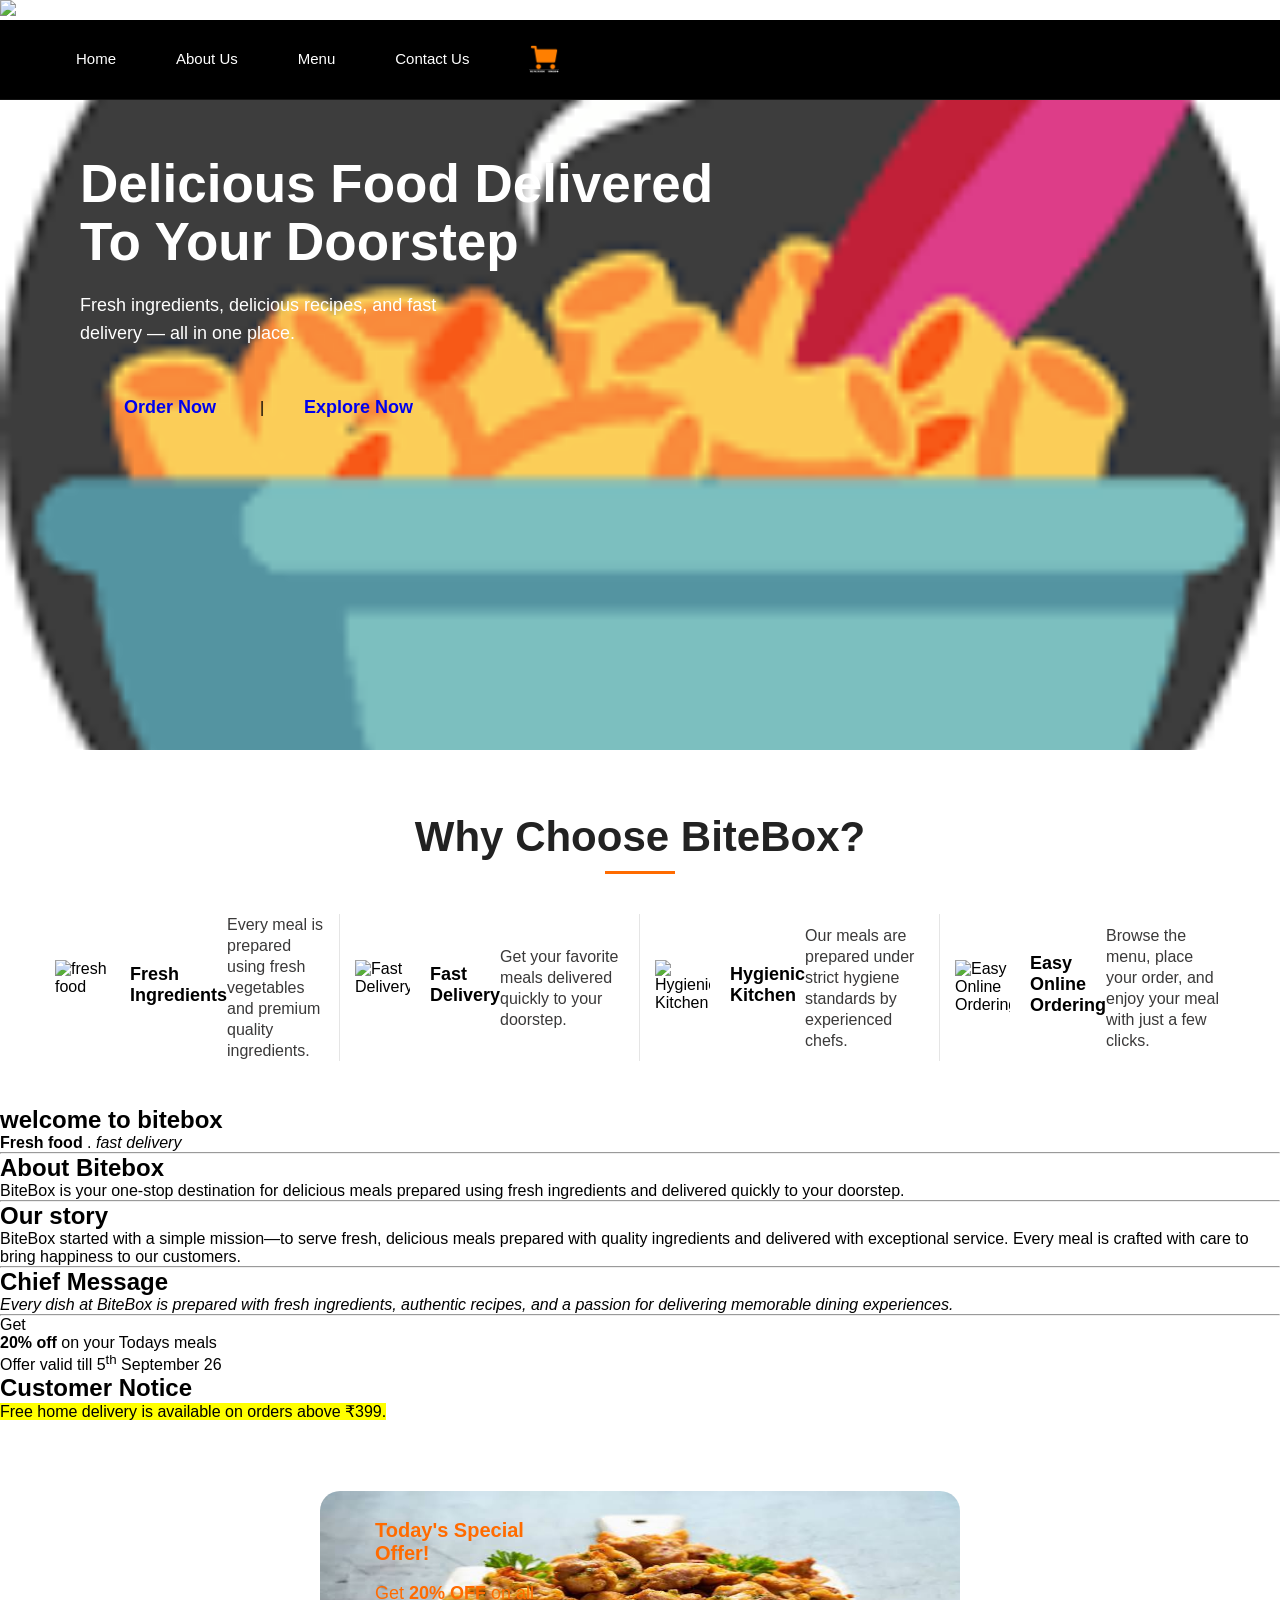
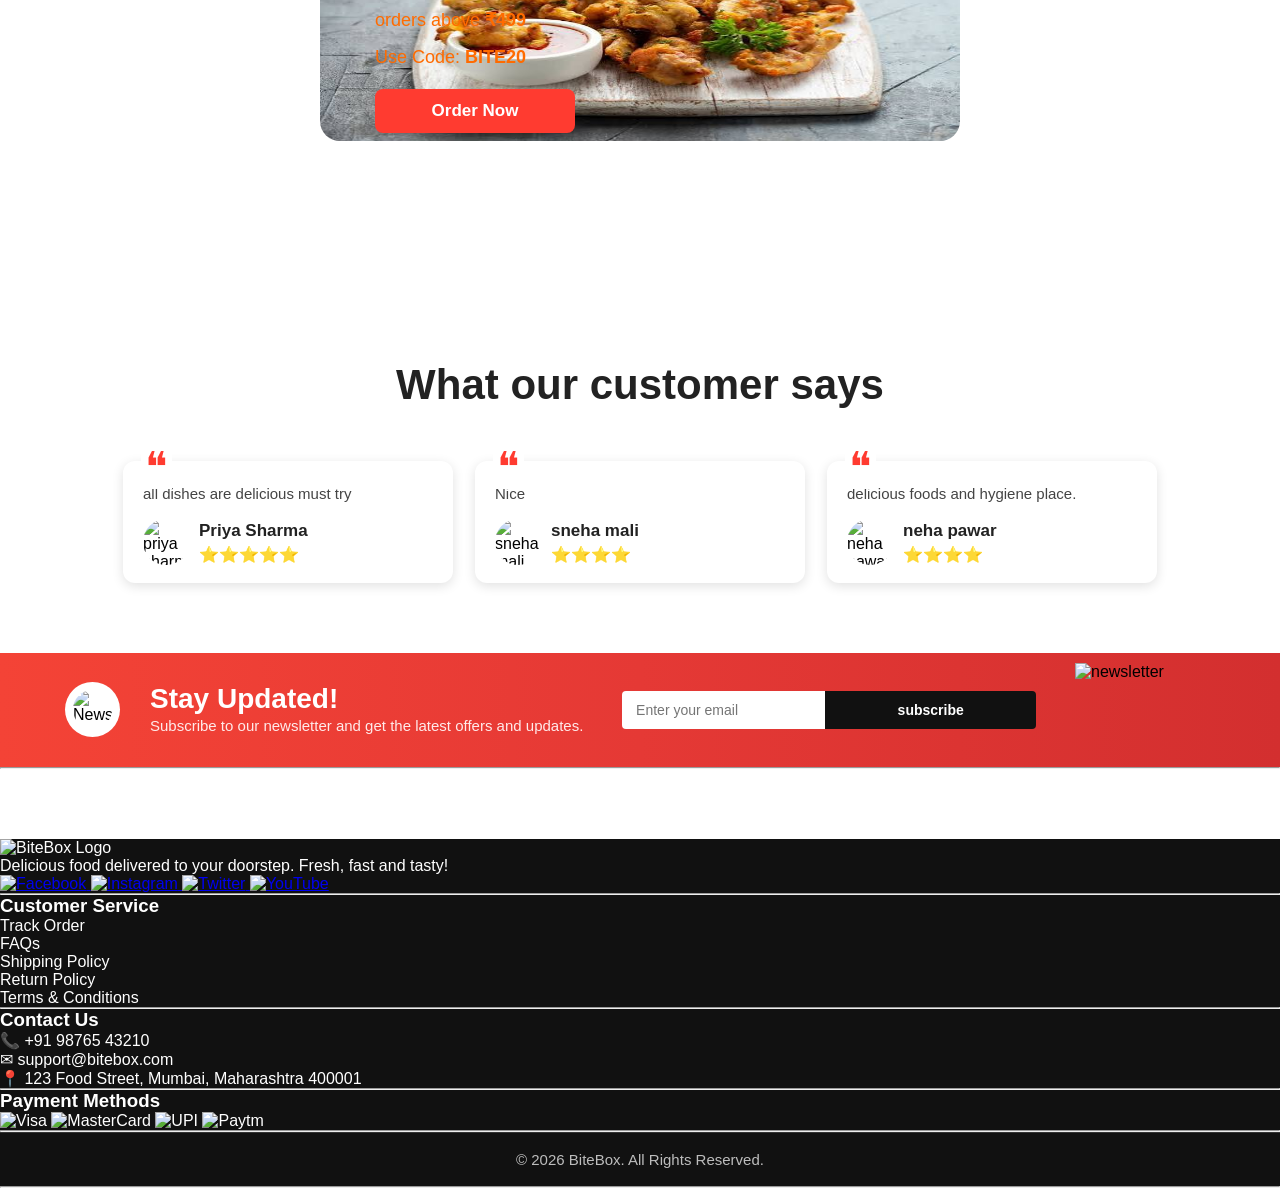
==== commit 533751db: "upto cart adding" ====
--- a/index.html
+++ b/index.html
@@ -267,7 +267,7 @@
             <li>Return Policy</li>
             <li>Terms & Conditions</li>
         </ul>
-16
+
     </section>
 
     <hr>
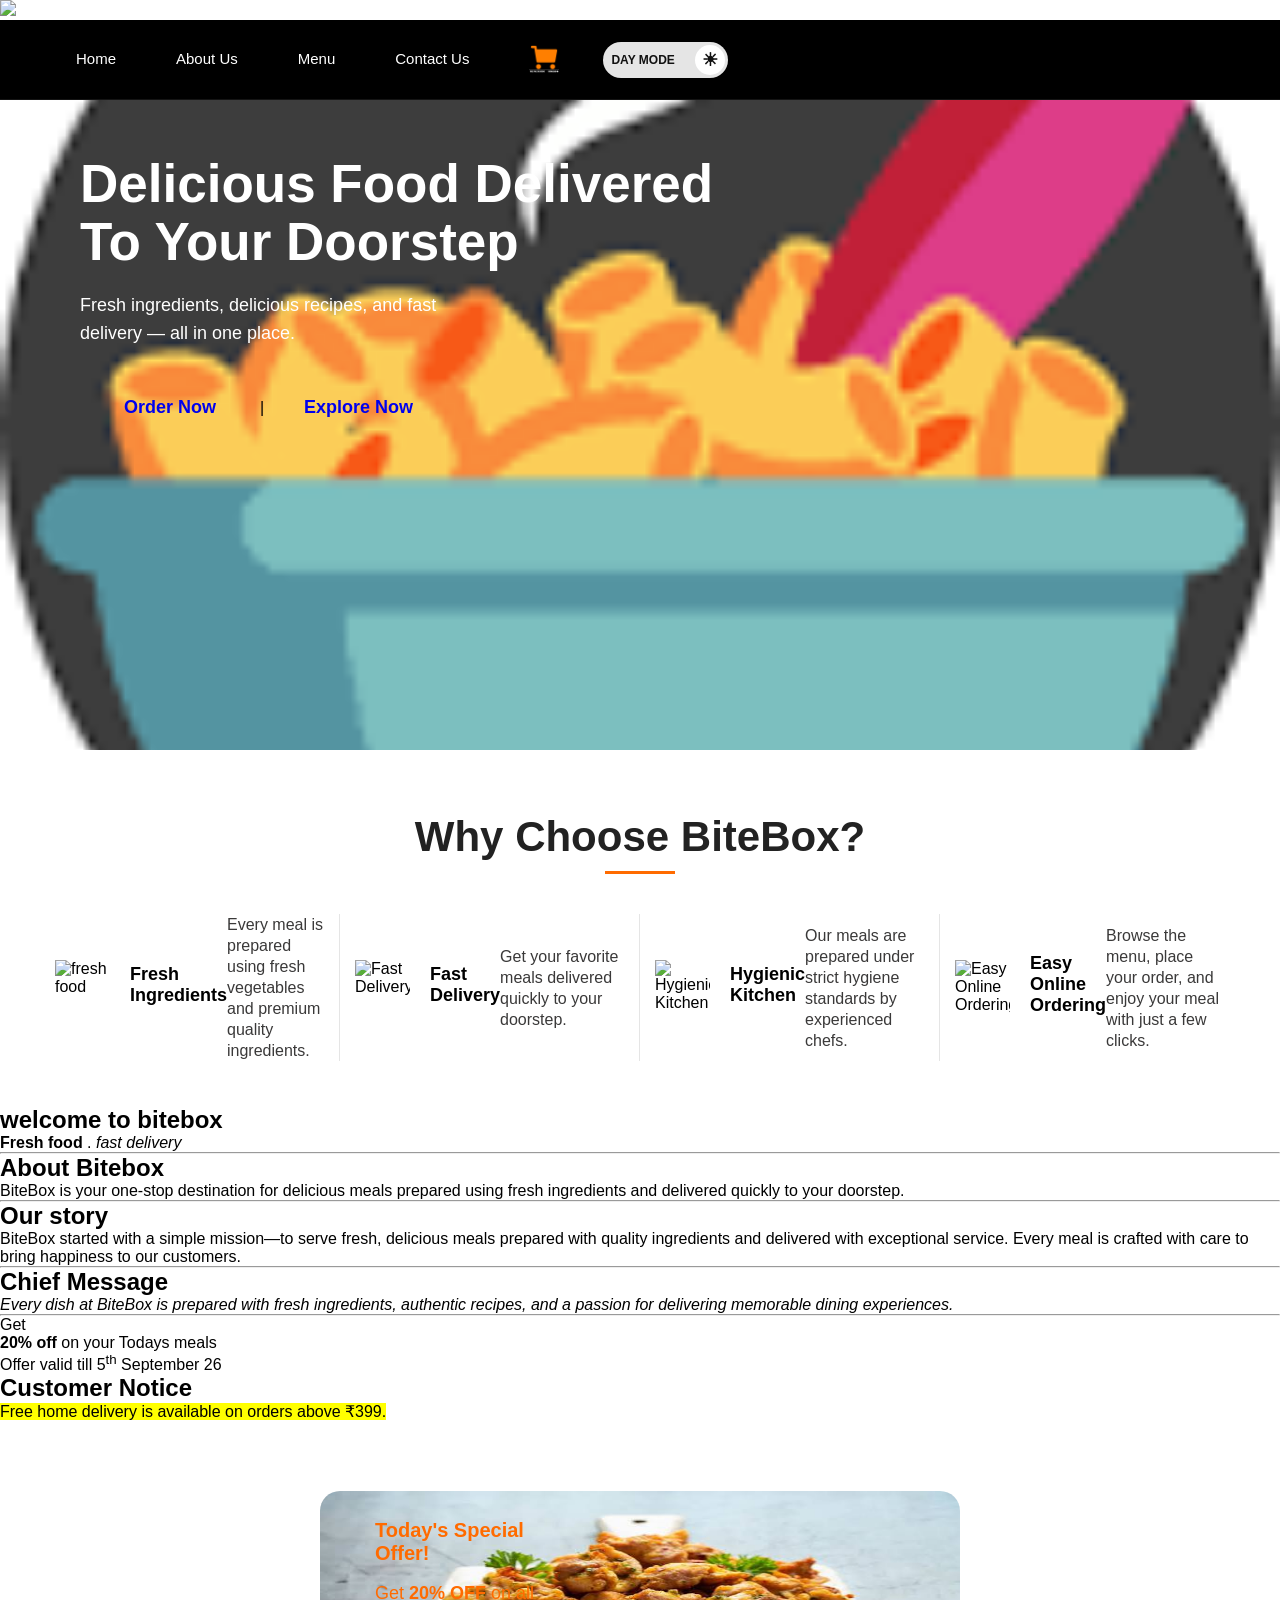
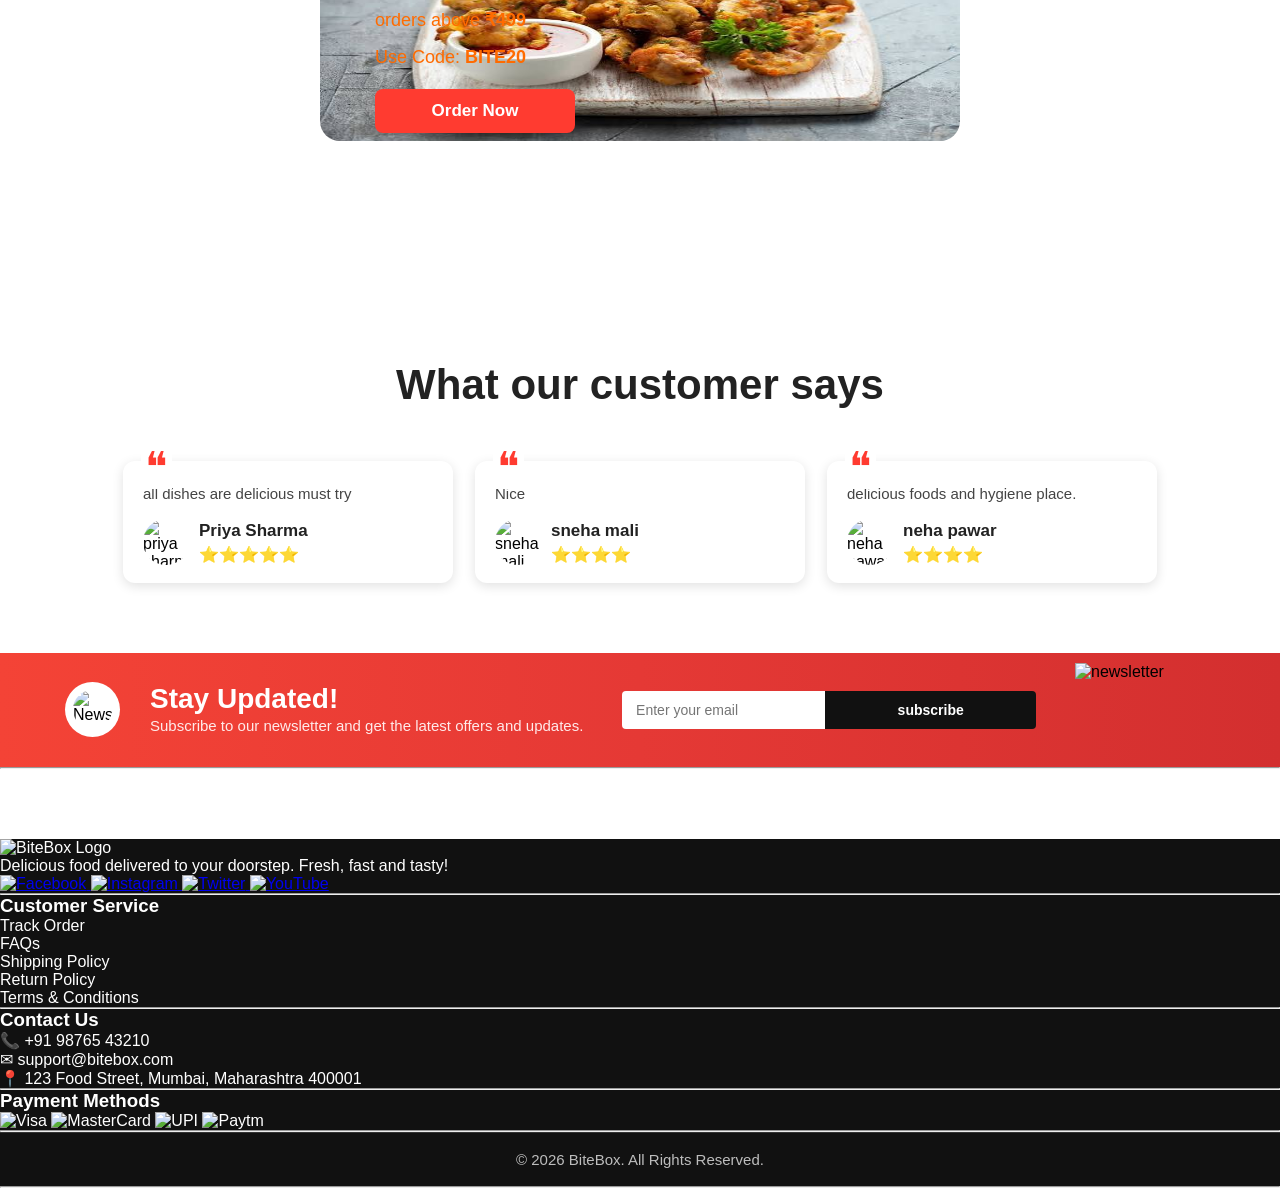
==== commit 49cee1f3: "upto toggle button" ====
--- a/index.html
+++ b/index.html
@@ -27,6 +27,10 @@
      <a href="cart.html">
                 <img src="assets/icons/cart.png" width="30px">
             </a>
+            <button type="button" class="theme-toggle" class="theme-toggle" onclick="toggleTheme()">
+        <span class="theme-icon">☀</span>
+        <span class="theme-text"> DAY MODE</span>
+</button>
      <br><br>
      
     </nav>
--- a/css/style.css
+++ b/css/style.css
@@ -1899,7 +1899,7 @@
     align-items:center;
     gap:10px;
     padding:0 20px;
-        background:#ffffff;
+    background:#ffffff;
     border:1px solid #dddddd;
     border-radius:8px;
     text-decoration:none;
@@ -3047,4 +3047,681 @@
     #statistics article:nth-child(4) {
         border-left: 1px solid #3a3a3a;
     }
-}+}
+
+.menu-search {
+    width: 360px;
+    height: 48px;
+    margin: 30px auto;
+    display: flex;
+    align-items: center;
+    background-color: white;
+    border: 1px solid #ddd;
+    border-radius: 25px;
+    overflow: hidden;
+    box-shadow: 0 3px 10px rgba(0, 0, 0, 0.08);
+}
+
+/* Search Input */
+.menu-search input {
+    flex: 1;
+    height: 100%;
+    padding: 0 18px;
+    border: none;
+    outline: none;
+    font-family: 'Poppins', sans-serif;
+    font-size: 14px;
+    color: #333;
+    background-color: transparent;
+}
+
+/* Placeholder */
+.menu-search input::placeholder {
+    color: #777;
+}
+
+/* Search Button */
+.menu-search button {
+    width: 52px;
+    height: 100%;
+    display: flex;
+    align-items: center;
+    justify-content: center;
+    border: none;
+    background-color: #ff4b2b;
+    cursor: pointer;
+}
+
+.menu-search button:hover{
+    background-color: #ac1f06 ;
+
+}
+
+/* Search Icon */
+.menu-search button img {
+    width:20px;
+    height:20px;
+
+}
+
+
+/*toggle button*/
+.theme-toggle {
+    width: 125px;
+    height: 36px;
+    border: none;
+
+ border-radius: 20px;
+    background-color: #e5e5e5;
+    position: relative;
+    padding: 3px;
+    cursor: pointer;
+    display: flex;
+    align-items: center;
+    box-sizing: border-box;
+    overflow: hidden;
+}
+
+.theme-text {
+    position: absolute;
+    left: 8px;
+    right: 38px;
+    font-size: 12px;
+    font-weight: 700;
+    color: #111111;
+    white-space: nowrap;
+    text-align: left;
+    transition: all 0.35s ease-in-out;
+}
+
+.theme-icon {
+    position: absolute;
+    top: 3px;
+    left: 92px;
+    width: 30px;
+    height: 30px;
+    border-radius: 50%;
+    background-color: white;
+
+    display: flex;
+    align-items: center;
+    justify-content: center;
+    font-size: 18px;
+    color: #111111;
+    transition: transform 0.35s ease-in-out;
+    z-index: 2;
+}
+
+.dark-theme .theme-icon {
+    transform: translateX(-89px);
+}
+
+.dark-theme .theme-text {
+    left: 38px;
+    right: 16px;
+    text-align: right;
+}
+
+.theme-toggle:hover .theme-icon {
+    transform: scale(1.05);
+}
+
+/* Keep smooth movement in Night Mode */
+.dark-theme .theme-toggle:hover .theme-icon {
+    transform: translateX(-89px) scale(1.05);
+}
+
+
+
+/* =========================================================
+   NIGHT MODE - WHOLE PAGE
+   ========================================================= */
+
+
+body.dark-theme {
+    background: #121212;
+    color: #ffffff;
+}
+
+
+
+
+/* =========================================================
+   HEADER
+   ========================================================= */
+
+
+body.dark-theme header {
+    background: #000000;
+}
+
+
+
+
+/* =========================================================
+   HOME PAGE
+   ========================================================= */
+
+
+body.dark-theme #features,
+body.dark-theme #popular-dishes,
+body.dark-theme #reviews {
+    background: #121212 !important;
+}
+
+
+
+
+/* Features */
+
+
+body.dark-theme #features h2,
+body.dark-theme #features article h3 {
+    color: #ffffff !important;
+}
+
+
+body.dark-theme #features article p {
+    color: #cccccc !important;
+}
+
+
+body.dark-theme #features article {
+    border-right-color: #333333;
+}
+
+
+
+
+/* Popular Dishes */
+
+
+body.dark-theme #popular-dishes h2 {
+    color: #ffffff !important;
+}
+
+
+body.dark-theme #popular-dishes article {
+    background: #1e1e1e !important;
+}
+
+
+body.dark-theme #popular-dishes article h3 {
+    color: #ffffff !important;
+}
+
+
+body.dark-theme #popular-dishes .ratings small {
+    color: #bbbbbb !important;
+}
+
+
+
+
+/* Reviews */
+
+
+body.dark-theme #reviews h2 {
+    color: #ffffff !important;
+}
+
+
+body.dark-theme #reviews article {
+    background: #1e1e1e !important;
+}
+
+
+body.dark-theme #reviews article > p {
+    color: #cccccc !important;
+}
+
+
+body.dark-theme #reviews .customer h3 {
+    color: #ffffff !important;
+}
+
+
+
+
+/* =========================================================
+   MENU PAGE
+   ========================================================= */
+
+
+body.dark-theme #categories,
+body.dark-theme #menu-items {
+    background: #121212 !important;
+}
+
+
+
+
+/* Categories */
+
+
+body.dark-theme #categories h2,
+body.dark-theme #categories article h3 {
+    color: #ffffff !important;
+}
+
+
+body.dark-theme #categories article img {
+    background: #1e1e1e;
+    border-color: #333333;
+}
+
+
+body.dark-theme #menu-items h2{
+    color: white;
+}
+
+
+
+
+/* Menu Cards */
+
+
+body.dark-theme #menu-items article {
+    background: #1e1e1e !important;
+    border-color: #333333 !important;
+}
+
+
+body.dark-theme #menu-items article h3 {
+    color: #ffffff !important;
+}
+
+
+body.dark-theme #menu-items .rating small {
+    color: #bbbbbb !important;
+}
+
+
+body.dark-theme #menu-items .price {
+    color: #ffffff !important;
+}
+
+
+
+
+/* Add To Cart */
+
+
+body.dark-theme #menu-items article button {
+    background: #1e1e1e;
+    color: #ff6b00;
+    border-color: #ff6b00;
+}
+
+
+
+
+/* =========================================================
+   ABOUT PAGE
+   ========================================================= */
+
+
+body.dark-theme #story,
+body.dark-theme #mission-vision,
+body.dark-theme #chefs,
+body.dark-theme #statistics {
+    background: #121212 !important;
+}
+
+
+
+
+/* Our Story */
+
+
+body.dark-theme .story-content h2 {
+    color: #ffffff !important;
+}
+
+
+body.dark-theme .story-content p {
+    color: #cccccc !important;
+}
+
+
+body.dark-theme .story-features h4 {
+    color: #ffffff !important;
+}
+
+
+body.dark-theme .story-features article p {
+    color: #bbbbbb !important;
+}
+
+
+body.dark-theme .feature-icon {
+    background: #2a211f !important;
+}
+
+
+
+
+/* Mission & Vision */
+
+
+body.dark-theme #mission-vision > h2 {
+    color: #ffffff !important;
+}
+
+
+body.dark-theme #mission-vision article {
+    background: #1e1e1e !important;
+    border-color: #3a3a3a !important;
+}
+
+
+body.dark-theme #mission-vision article h3 {
+    color: #ffffff !important;
+}
+
+
+body.dark-theme #mission-vision article p {
+    color: #cccccc !important;
+}
+
+
+body.dark-theme #mission-vision article img {
+    background: #2a211f !important;
+}
+
+
+
+
+/* Chefs */
+
+
+body.dark-theme #chefs > h2 {
+    color: #ffffff !important;
+}
+
+
+body.dark-theme #chefs article {
+    background: #1e1e1e !important;
+}
+
+
+body.dark-theme #chefs article h3 {
+    color: #ffffff !important;
+}
+
+
+body.dark-theme #chefs article p {
+    color: #cccccc !important;
+}
+
+
+
+
+/* Statistics */
+
+
+body.dark-theme #statistics > h2 {
+    color: #ffffff !important;
+}
+
+
+
+
+/* =========================================================
+   CONTACT PAGE
+   ========================================================= */
+
+
+body.dark-theme #contact-info,
+body.dark-theme #contact-details,
+body.dark-theme #google-map {
+    background: #121212 !important;
+}
+
+
+
+
+/* Contact Heading */
+
+
+body.dark-theme #contact-info .section-title h2 {
+    color: #ffffff !important;
+}
+
+
+
+
+/* Contact Cards */
+
+
+body.dark-theme .contact-container article {
+    background: #1e1e1e !important;
+    color: #ffffff;
+}
+
+
+body.dark-theme .contact-container article h3 {
+    color: #ffffff !important;
+}
+
+
+body.dark-theme .contact-container article p {
+    color: #cccccc !important;
+}
+
+
+
+
+/* Contact Details */
+
+
+body.dark-theme #contact-details {
+    background: #1b1816 !important;
+}
+
+
+
+
+/* Business Hours */
+
+
+body.dark-theme .business-card h2 {
+    color: #ffffff !important;
+}
+
+
+body.dark-theme .business-card td {
+    color: #cccccc !important;
+}
+
+
+body.dark-theme .business-card td:last-child {
+    color: #ffffff !important;
+}
+
+
+
+
+/* Event Card */
+
+
+body.dark-theme .event-card {
+    background: #24201e !important;
+    border-color: #3a3a3a !important;
+}
+
+
+body.dark-theme .event-card h3 {
+    color: #ffffff !important;
+}
+
+
+body.dark-theme .event-card p {
+    color: #cccccc !important;
+}
+
+
+
+
+/* Contact Form */
+
+
+body.dark-theme .right-column h2 {
+    color: #ffffff !important;
+}
+
+
+body.dark-theme .form-row input,
+body.dark-theme #contact-details textarea {
+    background: #1e1e1e !important;
+    color: #ffffff !important;
+    border-color: #444444 !important;
+}
+
+
+body.dark-theme .form-row input::placeholder,
+body.dark-theme #contact-details textarea::placeholder {
+    color: #999999 !important;
+}
+
+
+
+
+/* Google Map */
+
+
+body.dark-theme #google-map .section-title h2 {
+    color: #ffffff !important;
+}
+
+
+body.dark-theme #google-map .section-title p {
+    color: #cccccc !important;
+}
+
+
+
+
+/* =========================================================
+   CART PAGE
+   ========================================================= */
+
+
+body.dark-theme #cart-details {
+    background: #121212 !important;
+}
+
+
+
+
+/* Shopping Cart */
+
+
+body.dark-theme #shopping-cart {
+    background: #1e1e1e !important;
+    border-color: #333333 !important;
+}
+
+
+body.dark-theme #shopping-cart thead {
+    background: #2a211c !important;
+}
+
+
+body.dark-theme #shopping-cart th {
+    color: #ffffff !important;
+}
+
+
+body.dark-theme #shopping-cart td {
+    border-top-color: #333333 !important;
+}
+
+
+body.dark-theme .cart-item h3 {
+    color: #ffffff !important;
+}
+
+
+body.dark-theme .cart-item p {
+    color: #bbbbbb !important;
+}
+
+
+
+
+/* Quantity Box */
+
+
+body.dark-theme .quantity-box {
+    background: #1e1e1e !important;
+    border-color: #444444 !important;
+}
+
+
+body.dark-theme .quantity-box button {
+    background: #1e1e1e !important;
+    color: #ffffff !important;
+}
+
+
+body.dark-theme .quantity-box span {
+    color: #ffffff !important;
+}
+
+
+
+
+/* Cart Hover */
+
+
+body.dark-theme #shopping-cart tbody tr:hover {
+    background: #252525 !important;
+}
+
+
+
+
+/* Order Summary */
+
+
+body.dark-theme #order-summary {
+    background: #1e1e1e !important;
+    border-color: #333333 !important;
+}
+
+
+body.dark-theme #order-summary h2,
+body.dark-theme #order-summary h3 {
+    color: #ffffff !important;
+}
+
+
+body.dark-theme #order-summary p {
+    color: #cccccc !important;
+}
+
+
+body.dark-theme #order-summary hr {
+    border-top-color: #444444 !important;
+}
+
+
+
+
+/* Cart Actions */
+
+
+body.dark-theme #cart-actions a {
+    background: #1e1e1e !important;
+    color: #ffffff !important;
+    border-color: #444444 !important;
+}
+
+
+.theme-loading .theme-icon,
+.theme-loading .theme-text {
+    transition: none !important;
+}
+
+
